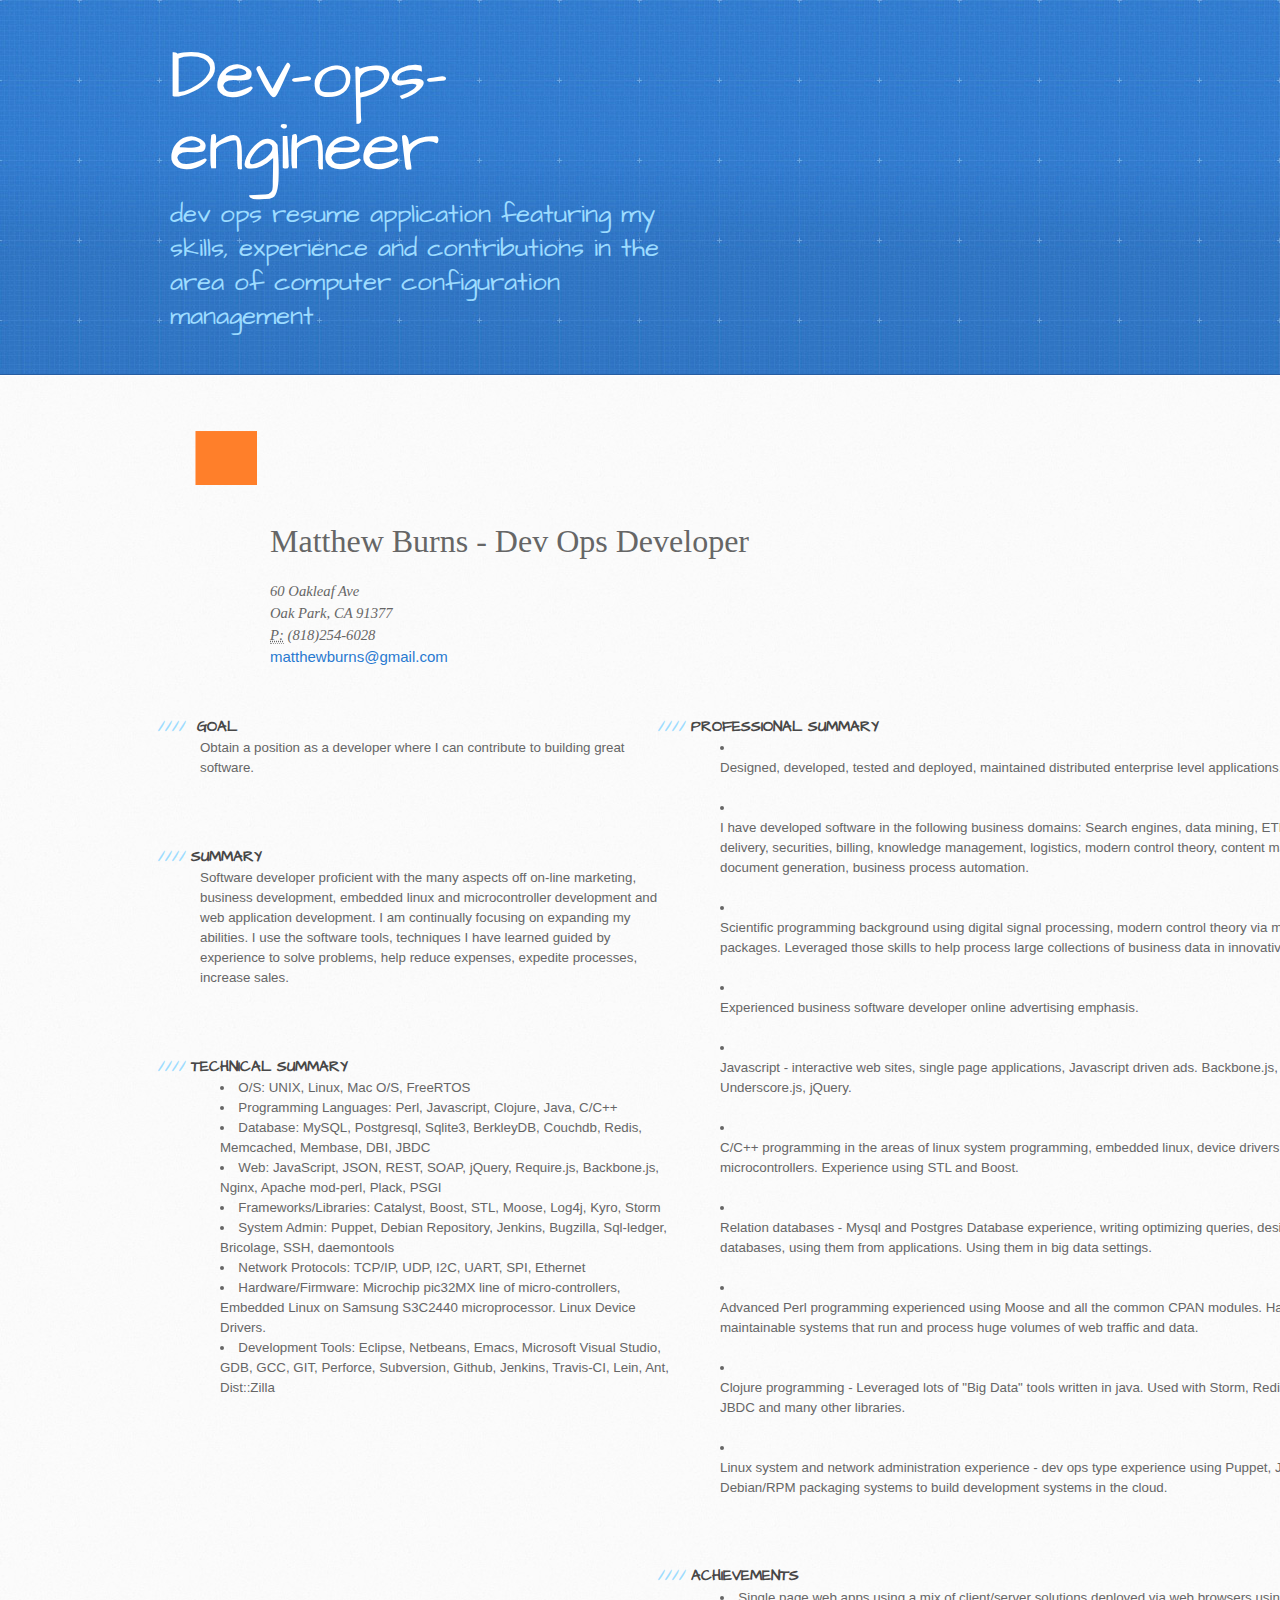
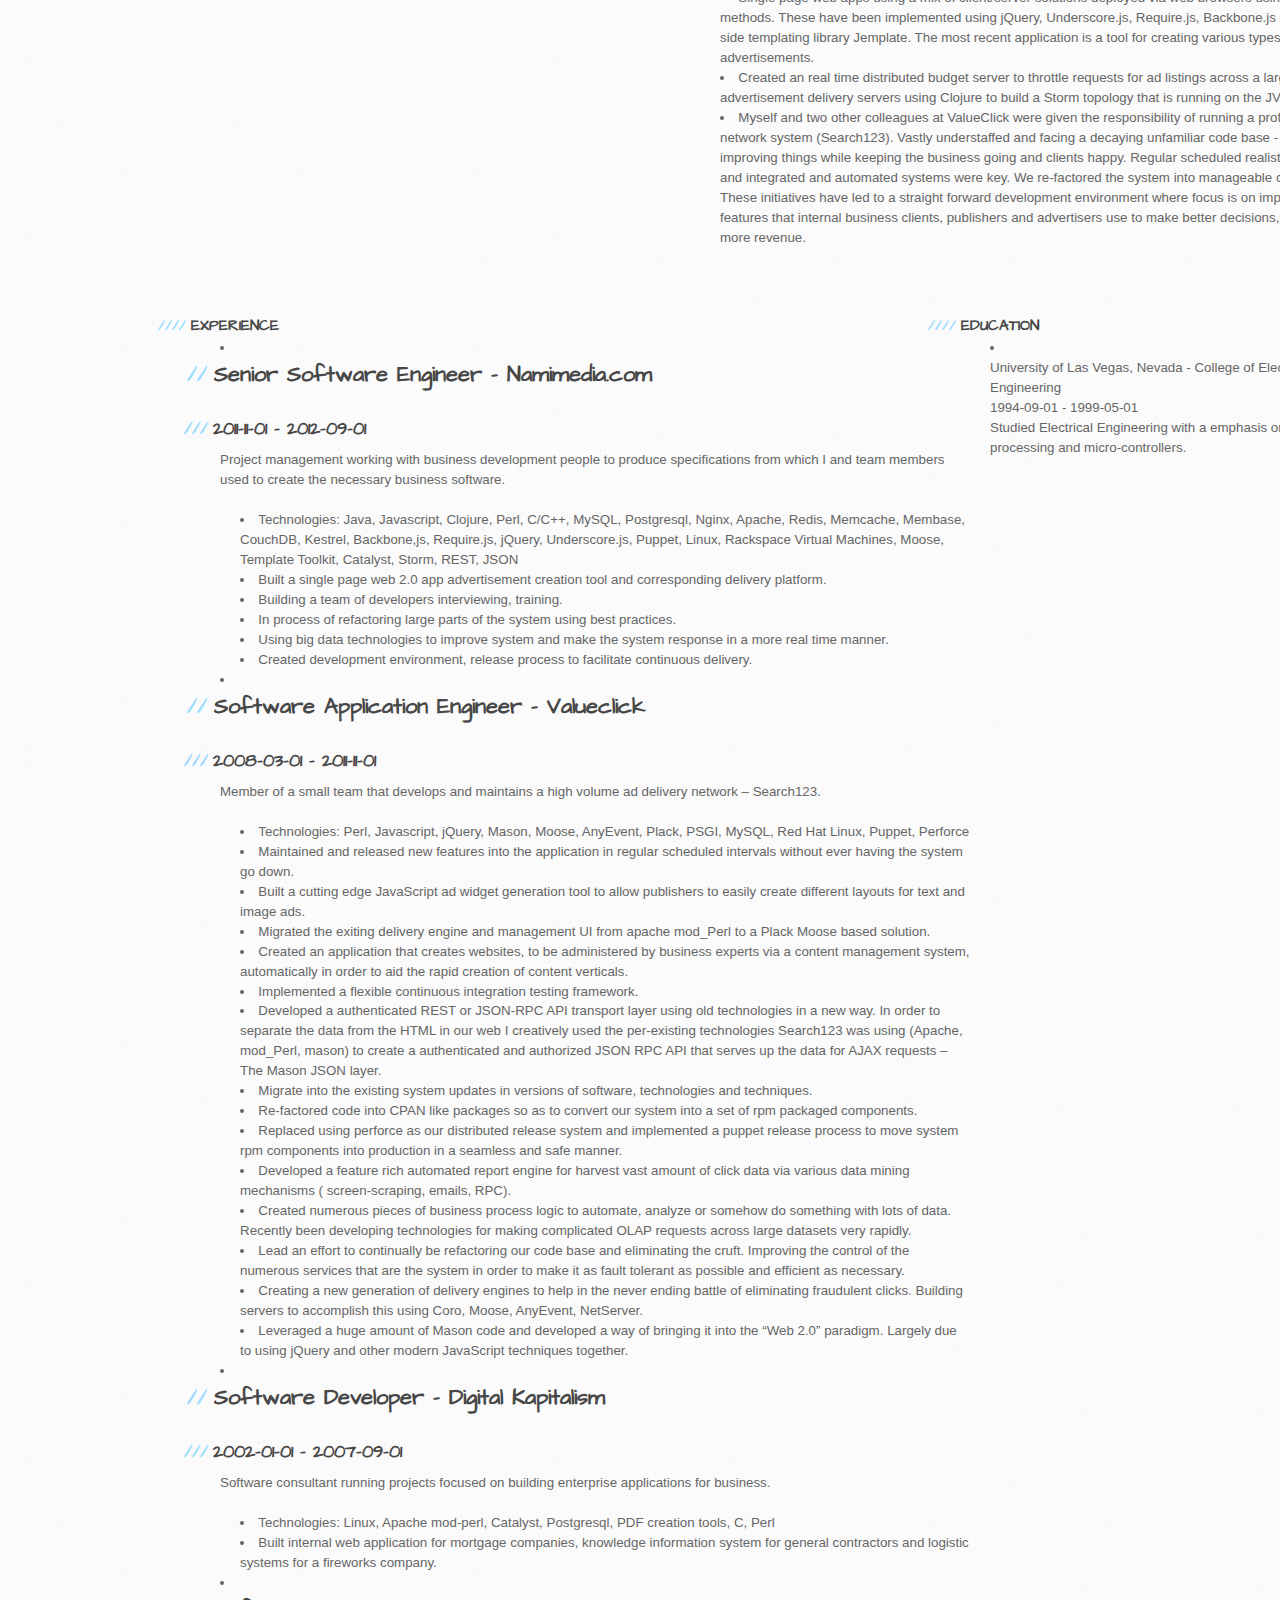
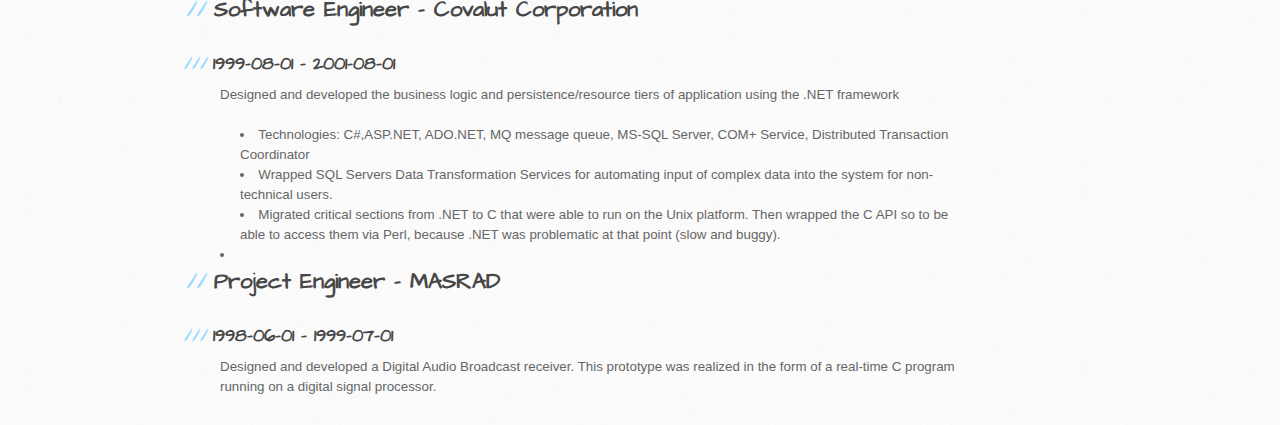
==== index.html @ 17bfd6f9 "added the resume with content html" ====
<!DOCTYPE html>
<html>
  <head>
    <meta charset='utf-8'>
    <meta http-equiv="X-UA-Compatible" content="chrome=1">
    <meta name="viewport" content="width=device-width, initial-scale=1, maximum-scale=1">
    <link href='https://fonts.googleapis.com/css?family=Architects+Daughter' rel='stylesheet' type='text/css'>
    <title>Resume - Dev Ops Developer</title>
    <link href="media/css/bootstrap.css" rel="stylesheet">
    <link href="media/css/bootstrap-responsive.css" rel="stylesheet">
    <link href="media/css/creative_resume.css" rel="stylesheet">
    <link rel="stylesheet" type="text/css" href="stylesheets/stylesheet.css" media="screen" />
    <link rel="stylesheet" type="text/css" href="stylesheets/pygment_trac.css" media="screen" />
    <link rel="stylesheet" type="text/css" href="stylesheets/print.css" media="print" />
    <!--[if lt IE 9]>
        <script src="//html5shiv.googlecode.com/svn/trunk/html5.js"></script>
        <![endif]-->

    <title>Dev-ops-engineer by mateoconfeugo</title>
  </head>

  <body>
    <header>
      <div class="inner">
        <h1>Dev-ops-engineer</h1>
        <h2>dev ops resume application featuring my skills, experience and contributions in the area of computer configuration management</h2>
      </div>
    </header>

    <div id="content-wrapper">
      <div class="inner clearfix">
        <section id="main-content">
          <div class="resume_header">
            <div class="row">
	      <div class="span12" id="header">
	        <div class="row">
	          <div class="span1">
                    <img id="header_logo" height="67" src="media/images/orange.png" width= "62" />
	          </div>
	          <div class="span11">
	          </div>
	        </div>
	        <div class="row">
	          <div class="span1">
	          </div>
	          <div class="span11" id="header_name">
                    Matthew Burns - Dev Ops Developer<br>
	          </div>
	        </div>
	        <div class="row">
	          <div class="span1">
	          </div>
	          <div class="span2" id="header_addresses">
	            <div id="header_street_address">
		      <address>
		        <em> 60 Oakleaf Ave</em><br>
		        <em>Oak Park, CA 91377</em><br>
		        <em><abbr title="Phone">P:</abbr> (818)254-6028</em>
		      </address>
	            </div>
	            <div id="header_it_addresses">
		      <address>
		        <a href="mailto:#">matthewburns@gmail.com</a><br>
		        <!--  <a href="http://www.interestingsoftwarestuff.com">www.interestingsoftwarestuff.com</a> -->
		      </address>
	            </div>
	          </div>
	          <div class="span9">
	          </div>
	        </div>
	      </div>
            </div>
          </div>


          <div class="resume_content">
            <div class="span12">
	      <div class="row">
	        <div class="span5">
	          <div class="row">
	            <div class="span5" id="goal">

                      <hr/>
                      <h4> GOAL</h4>
                      <p>Obtain a position as a  developer where I can contribute to building great software.</p>

	            </div>
	          </div>
	          <div class="row">
	            <div class="span5" id="about_me">

                      <hr/>
                      <h4>SUMMARY</h4>
                      <p>Software developer proficient with the many aspects off on-line marketing, business development, embedded linux and microcontroller development and web application development.  I am continually focusing on expanding my abilities.  I use the software tools, techniques I have learned guided by experience to solve problems, help reduce expenses, expedite processes, increase sales.</p>

	            </div>
                  </div>
	          <div class="row">
	            <div class="span5" id="highlights">

                      <hr />
                      <h4>TECHNICAL SUMMARY</h4>
                      <ul>
                        <li>O/S: UNIX, Linux, Mac O/S, FreeRTOS
                        </li>
                        <li>Programming Languages:  Perl, Javascript, Clojure, Java,  C/C++</li>
                        <li>Database: MySQL, Postgresql, Sqlite3, BerkleyDB, Couchdb, Redis, Memcached, Membase, DBI, JBDC</li>
                        <li>Web: JavaScript, JSON, REST, SOAP, jQuery, Require.js, Backbone.js, Nginx, Apache mod-perl, Plack, PSGI
                        </li>
                        <li>Frameworks/Libraries: Catalyst, Boost, STL, Moose, Log4j, Kyro, Storm</li>
                        <li>System Admin:  Puppet, Debian Repository,  Jenkins, Bugzilla, Sql-ledger, Bricolage, SSH, daemontools</li>
                        <li>Network Protocols: TCP/IP, UDP, I2C, UART, SPI, Ethernet</li>
                        <li>Hardware/Firmware: Microchip pic32MX line of micro-controllers,  Embedded Linux on Samsung S3C2440 microprocessor.  Linux Device Drivers.  </li>
                        <li>Development Tools: Eclipse, Netbeans, Emacs, Microsoft Visual Studio, GDB, GCC, GIT, Perforce, Subversion, Github, Jenkins, Travis-CI, Lein, Ant, Dist::Zilla</li>
                      </ul>

	            </div>
	          </div>
	        </div>
	        <div class="span7">
	          <div class="row">
	            <div class="span7" id="skills">

                      <hr />
                      <h4>PROFESSIONAL SUMMARY</h4>
                      <ul>
                        <li> <div class="job_skill">
                            <p>Designed, developed, tested and deployed, maintained distributed enterprise level applications.</p>
                        </div> </li>
                        <li> <div class="job_skill">
                            <p>I have developed software in the following business domains:  Search engines, data mining, ETL, online ad delivery,  securities, billing, knowledge management, logistics, modern control theory, content management, document generation, business process automation.</p>
                        </div> </li>
                        <li> <div class="job_skill">
                            <p>Scientific programming background using digital signal processing, modern control theory via mathematical packages.  Leveraged those skills to help process large collections of business data in innovative new ways.</p>
                        </div> </li>
                        <li> <div class="job_skill">
                            <p> Experienced business software developer online advertising emphasis.</p>
                        </div> </li>
                        <li> <div class="job_skill">
                            <p>Javascript - interactive web sites, single page applications, Javascript driven ads.  Backbone.js, Require.js,  Underscore.js, jQuery.</p>
                        </div> </li>
                        <li> <div class="job_skill">
                            <p>C/C++ programming in the areas of linux system programming, embedded linux, device drivers, microcontrollers.  Experience using STL and Boost.</p>
                        </div> </li>
                        <li> <div class="job_skill">
                            <p>Relation databases - Mysql and Postgres Database  experience, writing optimizing queries, designing databases, using them from applications.  Using them in big data settings.</p>
                        </div> </li>
                        <li> <div class="job_skill">
                            <p>Advanced Perl programming experienced using Moose and all the common CPAN modules.  Have built large maintainable systems that run and process huge volumes of web traffic and data.  </p>
                        </div> </li>
                        <li> <div class="job_skill">
                            <p>Clojure programming - Leveraged lots of "Big Data" tools written in java.  Used with Storm, Redis, Kestrel, JBDC and many other libraries.</p>
                        </div> </li>
                        <li> <div class="job_skill">
                            <p>Linux system and network administration experience - dev ops type experience using Puppet, Jenkins and the Debian/RPM packaging systems to build development systems in the cloud.</p>
                        </div> </li>
                      </ul>

	            </div>
	          </div>
	          <div class="row">
	            <div class="span7" id="achievements">

                      <hr />
                      <h4>ACHIEVEMENTS</h4>
                      <ul>
                        <li>Single page web apps using a mix of client/server solutions deployed via web browsers using web 2.0 methods. These have been implemented using jQuery, Underscore.js, Require.js, Backbone.js and a client side templating library Jemplate.  The most recent application is a tool for creating various types of online advertisements.</li>
                        <li>Created an real time distributed budget server to throttle requests for ad listings  across a large number of advertisement delivery servers using Clojure to build a Storm topology that is running on the JVM.</li>
                        <li>Myself and two other colleagues at ValueClick were given the responsibility of running a profitable ad network system (Search123).  Vastly understaffed and facing a decaying unfamiliar code base - we set about improving things while keeping the business going and clients happy.  Regular scheduled realistic releases and integrated and automated systems were key.  We re-factored the system into manageable components.  These initiatives have led to a  straight forward development environment where focus is on  implementing new features that internal business clients, publishers and advertisers use to make better decisions,resulting in more revenue. </li>
                      </ul>

	            </div>
	          </div>
	        </div>
	      </div>
              <div class="row job_history">
	        <div class="span8" id="experience" >

                  <hr />
                  <h4>EXPERIENCE</h4>
                  <ul>
                    <li> <div class="job_history">
                        <h2>Senior Software Engineer -  Namimedia.com</h2><h3>2011-11-01 - 2012-09-01</h3>
                        <div class="work_experience">
                          <p>Project management working with business development people to produce specifications from which I and team members used to create the necessary business software.</p>
                          <div>
                            <div class="par_story">
                              <ul>
                                <li>Technologies: Java, Javascript, Clojure, Perl, C/C++, MySQL, Postgresql, Nginx, Apache,  Redis, Memcache, Membase, CouchDB, Kestrel, Backbone,js, Require.js, jQuery, Underscore.js, Puppet, Linux, Rackspace Virtual Machines, Moose, Template Toolkit, Catalyst, Storm, REST, JSON</li>
                                <li>Built a single page web 2.0 app advertisement creation tool and corresponding delivery platform. </li>
                                <li>Building a team of developers interviewing, training. </li>
                                <li> In process of refactoring large parts of the system using best practices. </li>
                                <li> Using big data technologies to improve system and make the system response in a more real time manner. </li>
                                <li>Created development environment, release process to facilitate continuous delivery.</li>
                              </ul>
                          </div></div>
                    </li>
                    <li> <div class="job_history">
                        <h2>Software Application Engineer -  Valueclick </h2><h3>2008-03-01 - 2011-11-01</h3>
                        <div class="work_experience">
                          <p>Member of a small team that develops and maintains a high volume ad delivery network – Search123.











                          </p>
                          <div>
                            <div class="par_story">
                              <ul>
                                <li>Technologies: Perl, Javascript, jQuery, Mason, Moose, AnyEvent, Plack, PSGI, MySQL, Red Hat Linux, Puppet, Perforce</li>
                                <li>Maintained and released new features into the application in regular scheduled intervals without ever having the system go down.</li>
                                <li>Built a cutting edge JavaScript ad widget generation tool to allow publishers to easily create different layouts for text and image ads.</li>
                                <li>Migrated the exiting delivery engine and management UI from apache mod_Perl to a Plack Moose based solution.</li>
                                <li>Created an application that creates websites, to be administered by business experts via a content management system, automatically in order to aid the rapid creation of content verticals. </li>
                                <li>Implemented a flexible continuous integration testing framework.</li>
                                <li>Developed a authenticated REST or JSON-RPC API  transport layer using old technologies in a new way.  In order to separate the data from the HTML in our web I creatively used the per-existing technologies Search123 was using  (Apache,  mod_Perl, mason) to create a authenticated and authorized  JSON RPC API that serves up the data for AJAX requests – The Mason JSON layer.</li>
                                <li>Migrate into the existing system updates in versions of software, technologies and techniques.</li>
                                <li>Re-factored code into CPAN like packages so as to convert our system into a set of rpm packaged components.</li>
                                <li>Replaced using perforce as our distributed release system and implemented a puppet release process to move system rpm  components into production in a seamless and safe manner.</li>
                                <li>Developed a feature rich automated report engine for harvest vast amount of click data via various data mining mechanisms ( screen-scraping, emails, RPC).</li>
                                <li>Created numerous pieces of business process logic to automate, analyze or somehow do something with lots of data.  Recently been developing technologies for making complicated OLAP requests across large datasets very rapidly.   </li>
                                <li>Lead an effort to continually be refactoring our code base and eliminating the cruft.
                                  Improving the control of the numerous services that are the system in order to make it as fault tolerant as possible and efficient as necessary.</li>
                                <li>Creating a new generation of delivery engines to help in the never ending battle of eliminating fraudulent clicks. Building servers to accomplish this using Coro, Moose,  AnyEvent, NetServer.</li>
                                <li>Leveraged a huge amount of  Mason code and developed a way of bringing it into the “Web 2.0” paradigm.  Largely due to using  jQuery and other modern JavaScript techniques together.</li>
                              </ul>
                          </div></div>
                    </li>
                    <li> <div class="job_history">
                        <h2>Software Developer -  Digital Kapitalism</h2><h3>2002-01-01 - 2007-09-01</h3>
                        <div class="work_experience">
                          <p>Software consultant running projects focused on building enterprise applications for business.</p>
                          <div>
                            <div class="par_story">
                              <ul>
                                <li>Technologies: Linux, Apache mod-perl, Catalyst, Postgresql, PDF creation tools, C, Perl</li>
                                <li>Built internal web application for mortgage companies, knowledge information system for general contractors and logistic systems for a fireworks company.</li>
                              </ul>
                          </div></div>
                    </li>
                    <li> <div class="job_history">
                        <h2>Software Engineer -  Covalut Corporation</h2><h3>1999-08-01 - 2001-08-01</h3>
                        <div class="work_experience">
                          <p>Designed and developed the business logic and persistence/resource tiers of application using the .NET framework
                          </p>
                          <div>
                            <div class="par_story">
                              <ul>
                                <li>Technologies: C#,ASP.NET, ADO.NET, MQ message queue, MS-SQL Server, COM+ Service, Distributed Transaction Coordinator</li>
                                <li>Wrapped SQL Servers Data Transformation Services for automating input of complex data into the system for non-technical users.</li>
                                <li>Migrated critical sections from .NET to C that were able to run on the Unix platform.  Then wrapped the  C API  so to be able to access them via Perl, because .NET was problematic at that point (slow and buggy).</li>
                              </ul>
                          </div></div>
                    </li>
                    <li> <div class="job_history">
                        <h2>Project Engineer -  MASRAD</h2><h3>1998-06-01 - 1999-07-01</h3>
                        <div class="work_experience">
                          <p>Designed and developed a Digital Audio Broadcast receiver.  This prototype was realized in the form of a real-time C program running on a digital signal processor.</p>
                          <div>
                          </div>
                    </li>
                  </ul>

	          </div>
	          <div class="span4" id="education">
	            <div class="row">

                      <hr />
                      <h4>EDUCATION</h4>
                      <ul>
                        <li> <div class="education_experience">
                            University of Las Vegas, Nevada - College of Electrical Engineering <br/>
                            1994-09-01 - 1999-05-01 <br/>
                            Studied Electrical Engineering with a emphasis on digital signal processing and micro-controllers.
                          </div>
                        </li>
                      </ul>

	            </div>
	          </div>
	          </div>
                  </div>
                  </div>
        </section>
        </div>
        </div>
  </body>
</html>
---- media/css/creative_resume.css ----
#header_name  { font-size:24pt;font-family:"Arial Narrow";padding-bottom:15px; }
#header_logo  { margin:25px;}
#header_street_address { font-size:11pt; font-family:"Georgia";font-style:italic;}
#header_it_address { font-size:10pt; font-family:"Georgia";}
.resume_content {  font-size:10pt;font-family:"Arial";color:rgb(102,102,102) }
.resume_content h4  { font-size:16pt;font-family:"Arial Narrow";color:rgb(35,31,32); }
.resume_content h2 { font-size:12pt; font-family:"Georgia";font-stlye:italic;color:rgb(35,31,32);}
.resume_content h3 { font-size:10pt; font-family:"Georgia";color:rgb(102,102,102);}
/* .job_history  {margin:25px;} */
.job_history h4 { font-size:16pt;font-family:"Arial Narrow";color:rgb(35,31,32);}
---- stylesheets/stylesheet.css ----
/* http://meyerweb.com/eric/tools/css/reset/ 
   v2.0 | 20110126
   License: none (public domain)
*/
html, body, div, span, applet, object, iframe,
h1, h2, h3, h4, h5, h6, p, blockquote, pre,
a, abbr, acronym, address, big, cite, code,
del, dfn, em, img, ins, kbd, q, s, samp,
small, strike, strong, sub, sup, tt, var,
b, u, i, center,
dl, dt, dd, ol, ul, li,
fieldset, form, label, legend,
table, caption, tbody, tfoot, thead, tr, th, td,
article, aside, canvas, details, embed, 
figure, figcaption, footer, header, hgroup, 
menu, nav, output, ruby, section, summary,
time, mark, audio, video {
	margin: 0;
	padding: 0;
	border: 0;
	font-size: 100%;
	font: inherit;
	vertical-align: baseline;
}
/* HTML5 display-role reset for older browsers */
article, aside, details, figcaption, figure, 
footer, header, hgroup, menu, nav, section {
	display: block;
}
body {
	line-height: 1;
}
ol, ul {
	list-style: none;
}
blockquote, q {
	quotes: none;
}
blockquote:before, blockquote:after,
q:before, q:after {
	content: '';
	content: none;
}
table {
	border-collapse: collapse;
	border-spacing: 0;
}

/* LAYOUT STYLES */
body {
  font-size: 15px;
  line-height: 1.5; 
  background: #fafafa url(../images/body-bg.jpg) 0 0 repeat;
  font-family: 'Helvetica Neue', Helvetica, Arial, serif;
  font-weight: 400;
  color: #666;
}

a {
  color: #2879d0;
}
a:hover {
  color: #2268b2;
}

header {
  padding-top: 40px;
  padding-bottom: 40px;
  font-family: 'Architects Daughter', 'Helvetica Neue', Helvetica, Arial, serif; 
  background: #2e7bcf url(../images/header-bg.jpg) 0 0 repeat-x;
  border-bottom: solid 1px #275da1;
}

header h1 {
  letter-spacing: -1px;
  font-size: 72px;
  color: #fff;
  line-height: 1;
  margin-bottom: 0.2em;
  width: 540px;
}

header h2 {
  font-size: 26px;
  color: #9ddcff;
  font-weight: normal;
  line-height: 1.3;
  width: 540px;
  letter-spacing: 0;
}

.inner {
  position: relative;
  width: 940px;
  margin: 0 auto;
}

#content-wrapper {
  border-top: solid 1px #fff;
  padding-top: 30px;
}

#main-content {
  width: 690px;
  float: left;
}

#main-content img {
  max-width: 100%;
}

aside#sidebar {
  width: 200px;
  padding-left: 20px;
  min-height: 504px;
  float: right;
  background: transparent url(../images/sidebar-bg.jpg) 0 0 no-repeat;
  font-size: 12px;
  line-height: 1.3;
}

aside#sidebar p.repo-owner,
aside#sidebar p.repo-owner a {
  font-weight: bold;
}

#downloads {
  margin-bottom: 40px;
}

a.button {
  width: 134px;
  height: 58px;
  line-height: 1.2;
  font-size: 23px;
  color: #fff;
  padding-left: 68px;
  padding-top: 22px;
  font-family: 'Architects Daughter', 'Helvetica Neue', Helvetica, Arial, serif; 
}
a.button small {
  display: block;
  font-size: 11px;
}
header a.button {
  position: absolute;
  right: 0;
  top: 0;
  background: transparent url(../images/github-button.png) 0 0 no-repeat;
}
aside a.button {
  width: 138px;
  padding-left: 64px;
  display: block;
  background: transparent url(../images/download-button.png) 0 0 no-repeat;
  margin-bottom: 20px;
  font-size: 21px;
}

code, pre {
  font-family: Monaco, "Bitstream Vera Sans Mono", "Lucida Console", Terminal, monospace;
  color: #222;
  margin-bottom: 30px;
  font-size: 13px;
}

code {
  background-color: #f2f8fc;
  border: solid 1px #dbe7f3;
  padding: 0 3px;
}

pre {
  padding: 20px;
  background: #fff;
  text-shadow: none;
  overflow: auto;
  border: solid 1px #f2f2f2;
}
pre code {
  color: #2879d0;
  background-color: #fff;
  border: none;
  padding: 0;
}

ul, ol, dl {
  margin-bottom: 20px;
}


/* COMMON STYLES */

hr {
  height: 1px;
  line-height: 1px;
  margin-top: 1em;
  padding-bottom: 1em;
  border: none;
  background: transparent url('../images/hr.png') 0 0 no-repeat;
}

table {
  width: 100%;
  border: 1px solid #ebebeb;
}

th {
  font-weight: 500;
}

td {
  border: 1px solid #ebebeb;
  text-align: center; 
  font-weight: 300;
}

form {
  background: #f2f2f2;
  padding: 20px;
  
}


/* GENERAL ELEMENT TYPE STYLES */

#main-content h1 {
  font-family: 'Architects Daughter', 'Helvetica Neue', Helvetica, Arial, serif; 
  font-size: 2.8em;
  letter-spacing: -1px;
  color: #474747;
} 

#main-content h1:before {
  content: "/";
  color: #9ddcff;
  padding-right: 0.3em;
  margin-left: -0.9em;
}

#main-content h2 {
  font-family: 'Architects Daughter', 'Helvetica Neue', Helvetica, Arial, serif; 
  font-size: 22px;
  font-weight: bold;
  margin-bottom: 8px;
  color: #474747;
} 
#main-content h2:before {
  content: "//";
  color: #9ddcff;
  padding-right: 0.3em;
  margin-left: -1.5em;
}

#main-content h3 {
  font-family: 'Architects Daughter', 'Helvetica Neue', Helvetica, Arial, serif; 
  font-size: 18px;
  font-weight: bold;
  margin-top: 24px;
  margin-bottom: 8px;
  color: #474747;
} 
 
#main-content h3:before {
  content: "///";
  color: #9ddcff;
  padding-right: 0.3em;
  margin-left: -2em;
}

#main-content h4 {
  font-family: 'Architects Daughter', 'Helvetica Neue', Helvetica, Arial, serif; 
  font-size: 15px;
  font-weight: bold;
  color: #474747;
} 

h4:before {
  content: "////";
  color: #9ddcff;
  padding-right: 0.3em;
  margin-left: -2.8em;
}

#main-content h5 {
  font-family: 'Architects Daughter', 'Helvetica Neue', Helvetica, Arial, serif; 
  font-size: 14px;
  color: #474747;
} 
h5:before {
  content: "/////";
  color: #9ddcff;
  padding-right: 0.3em;
  margin-left: -3.2em;
}

#main-content h6 {
  font-family: 'Architects Daughter', 'Helvetica Neue', Helvetica, Arial, serif; 
  font-size: .8em;
  color: #474747;
} 
h6:before {
  content: "//////";
  color: #9ddcff;
  padding-right: 0.3em;
  margin-left: -3.7em;
}

p {
  margin-bottom: 20px;
}
 
a {
  text-decoration: none;
}

p a {
  font-weight: 400;
}

blockquote {
  font-size: 1.6em;
  border-left: 10px solid #e9e9e9;
  margin-bottom: 20px;
  padding: 0 0 0 30px;
}

ul li {
  list-style: disc inside;
  padding-left: 20px;
}

ol li {
  list-style: decimal inside;
  padding-left: 3px;
}

dl dd {
  font-style: italic;
  font-weight: 100;
}

footer {
  background: transparent url('../images/hr.png') 0 0 no-repeat;
  margin-top: 40px;
  padding-top: 20px;
  padding-bottom: 30px;
  font-size: 13px;
  color: #aaa;
}

footer a {
  color: #666;
}
footer a:hover {
  color: #444;
}

/* MISC */
.clearfix:after {
  clear: both;
  content: '.';
  display: block;
  visibility: hidden;
  height: 0;
}

.clearfix {display: inline-block;}
* html .clearfix {height: 1%;}
.clearfix {display: block;}

/* #Media Queries
================================================== */

/* Smaller than standard 960 (devices and browsers) */
@media only screen and (max-width: 959px) {}

/* Tablet Portrait size to standard 960 (devices and browsers) */
@media only screen and (min-width: 768px) and (max-width: 959px) {
  .inner {
    width: 740px;
  }
  header h1, header h2 {
    width: 340px;
  }
  header h1 {
    font-size: 60px;
  }
  header h2 {
    font-size: 30px;
  }
  #main-content {
    width: 490px;
  }
  #main-content h1:before,
  #main-content h2:before,
  #main-content h3:before,
  #main-content h4:before,
  #main-content h5:before,
  #main-content h6:before {
    content: none;
    padding-right: 0;
    margin-left: 0;
  }
}

/* All Mobile Sizes (devices and browser) */
@media only screen and (max-width: 767px) {
  .inner {
    width: 93%;
  }
  header {
    padding: 20px 0;
  }
  header .inner {
    position: relative;
  }
  header h1, header h2 {
    width: 100%;
  }
  header h1 {
    font-size: 48px;
  }
  header h2 {
    font-size: 24px;
  }
  header a.button {
    background-image: none;
    width: auto;
    height: auto;
    display: inline-block;
    margin-top: 15px;
    padding: 5px 10px;
    position: relative;
    text-align: center;
    font-size: 13px;
    line-height: 1;
    background-color: #9ddcff;
    color: #2879d0;
    -moz-border-radius: 5px;
    -webkit-border-radius: 5px;                     
    border-radius: 5px;    
  }
  header a.button small {
    font-size: 13px;
    display: inline;
  }
  #main-content,
  aside#sidebar {
    float: none;
    width: 100% ! important;
  }
  aside#sidebar {
    background-image: none;
    margin-top: 20px;
    border-top: solid 1px #ddd;
    padding: 20px 0;
    min-height: 0;
  }
  aside#sidebar a.button {
    display: none;
  }
  #main-content h1:before,
  #main-content h2:before,
  #main-content h3:before,
  #main-content h4:before,
  #main-content h5:before,
  #main-content h6:before {
    content: none;
    padding-right: 0;
    margin-left: 0;
  }
}

/* Mobile Landscape Size to Tablet Portrait (devices and browsers) */
@media only screen and (min-width: 480px) and (max-width: 767px) {}

/* Mobile Portrait Size to Mobile Landscape Size (devices and browsers) */
@media only screen and (max-width: 479px) {}
---- stylesheets/pygment_trac.css ----
.highlight  { background: #ffffff; }
.highlight .c { color: #999988; font-style: italic } /* Comment */
.highlight .err { color: #a61717; background-color: #e3d2d2 } /* Error */
.highlight .k { font-weight: bold } /* Keyword */
.highlight .o { font-weight: bold } /* Operator */
.highlight .cm { color: #999988; font-style: italic } /* Comment.Multiline */
.highlight .cp { color: #999999; font-weight: bold } /* Comment.Preproc */
.highlight .c1 { color: #999988; font-style: italic } /* Comment.Single */
.highlight .cs { color: #999999; font-weight: bold; font-style: italic } /* Comment.Special */
.highlight .gd { color: #000000; background-color: #ffdddd } /* Generic.Deleted */
.highlight .gd .x { color: #000000; background-color: #ffaaaa } /* Generic.Deleted.Specific */
.highlight .ge { font-style: italic } /* Generic.Emph */
.highlight .gr { color: #aa0000 } /* Generic.Error */
.highlight .gh { color: #999999 } /* Generic.Heading */
.highlight .gi { color: #000000; background-color: #ddffdd } /* Generic.Inserted */
.highlight .gi .x { color: #000000; background-color: #aaffaa } /* Generic.Inserted.Specific */
.highlight .go { color: #888888 } /* Generic.Output */
.highlight .gp { color: #555555 } /* Generic.Prompt */
.highlight .gs { font-weight: bold } /* Generic.Strong */
.highlight .gu { color: #800080; font-weight: bold; } /* Generic.Subheading */
.highlight .gt { color: #aa0000 } /* Generic.Traceback */
.highlight .kc { font-weight: bold } /* Keyword.Constant */
.highlight .kd { font-weight: bold } /* Keyword.Declaration */
.highlight .kn { font-weight: bold } /* Keyword.Namespace */
.highlight .kp { font-weight: bold } /* Keyword.Pseudo */
.highlight .kr { font-weight: bold } /* Keyword.Reserved */
.highlight .kt { color: #445588; font-weight: bold } /* Keyword.Type */
.highlight .m { color: #009999 } /* Literal.Number */
.highlight .s { color: #d14 } /* Literal.String */
.highlight .na { color: #008080 } /* Name.Attribute */
.highlight .nb { color: #0086B3 } /* Name.Builtin */
.highlight .nc { color: #445588; font-weight: bold } /* Name.Class */
.highlight .no { color: #008080 } /* Name.Constant */
.highlight .ni { color: #800080 } /* Name.Entity */
.highlight .ne { color: #990000; font-weight: bold } /* Name.Exception */
.highlight .nf { color: #990000; font-weight: bold } /* Name.Function */
.highlight .nn { color: #555555 } /* Name.Namespace */
.highlight .nt { color: #000080 } /* Name.Tag */
.highlight .nv { color: #008080 } /* Name.Variable */
.highlight .ow { font-weight: bold } /* Operator.Word */
.highlight .w { color: #bbbbbb } /* Text.Whitespace */
.highlight .mf { color: #009999 } /* Literal.Number.Float */
.highlight .mh { color: #009999 } /* Literal.Number.Hex */
.highlight .mi { color: #009999 } /* Literal.Number.Integer */
.highlight .mo { color: #009999 } /* Literal.Number.Oct */
.highlight .sb { color: #d14 } /* Literal.String.Backtick */
.highlight .sc { color: #d14 } /* Literal.String.Char */
.highlight .sd { color: #d14 } /* Literal.String.Doc */
.highlight .s2 { color: #d14 } /* Literal.String.Double */
.highlight .se { color: #d14 } /* Literal.String.Escape */
.highlight .sh { color: #d14 } /* Literal.String.Heredoc */
.highlight .si { color: #d14 } /* Literal.String.Interpol */
.highlight .sx { color: #d14 } /* Literal.String.Other */
.highlight .sr { color: #009926 } /* Literal.String.Regex */
.highlight .s1 { color: #d14 } /* Literal.String.Single */
.highlight .ss { color: #990073 } /* Literal.String.Symbol */
.highlight .bp { color: #999999 } /* Name.Builtin.Pseudo */
.highlight .vc { color: #008080 } /* Name.Variable.Class */
.highlight .vg { color: #008080 } /* Name.Variable.Global */
.highlight .vi { color: #008080 } /* Name.Variable.Instance */
.highlight .il { color: #009999 } /* Literal.Number.Integer.Long */

.type-csharp .highlight .k { color: #0000FF }
.type-csharp .highlight .kt { color: #0000FF }
.type-csharp .highlight .nf { color: #000000; font-weight: normal }
.type-csharp .highlight .nc { color: #2B91AF }
.type-csharp .highlight .nn { color: #000000 }
.type-csharp .highlight .s { color: #A31515 }
.type-csharp .highlight .sc { color: #A31515 }
---- stylesheets/print.css ----
html, body, div, span, applet, object, iframe,
h1, h2, h3, h4, h5, h6, p, blockquote, pre,
a, abbr, acronym, address, big, cite, code,
del, dfn, em, img, ins, kbd, q, s, samp,
small, strike, strong, sub, sup, tt, var,
b, u, i, center,
dl, dt, dd, ol, ul, li,
fieldset, form, label, legend,
table, caption, tbody, tfoot, thead, tr, th, td,
article, aside, canvas, details, embed, 
figure, figcaption, footer, header, hgroup, 
menu, nav, output, ruby, section, summary,
time, mark, audio, video {
  margin: 0;
  padding: 0;
  border: 0;
  font-size: 100%;
  font: inherit;
  vertical-align: baseline;
}
/* HTML5 display-role reset for older browsers */
article, aside, details, figcaption, figure, 
footer, header, hgroup, menu, nav, section {
  display: block;
}
body {
  line-height: 1;
}
ol, ul {
  list-style: none;
}
blockquote, q {
  quotes: none;
}
blockquote:before, blockquote:after,
q:before, q:after {
  content: '';
  content: none;
}
table {
  border-collapse: collapse;
  border-spacing: 0;
}
body {
  font-size: 13px;
  line-height: 1.5; 
  font-family: 'Helvetica Neue', Helvetica, Arial, serif;
  color: #000;
}

a {
  color: #d5000d;
  font-weight: bold;
}

header {
  padding-top: 35px;
  padding-bottom: 10px;
}

header h1 {
  font-weight: bold;
  letter-spacing: -1px;
  font-size: 48px;
  color: #303030;
  line-height: 1.2;
}

header h2 {
  letter-spacing: -1px;
  font-size: 24px;
  color: #aaa;
  font-weight: normal;
  line-height: 1.3;
}
#downloads {
  display: none;
}
#main_content {
  padding-top: 20px;
}

code, pre {
  font-family: Monaco, "Bitstream Vera Sans Mono", "Lucida Console", Terminal;
  color: #222;
  margin-bottom: 30px;
  font-size: 12px;
}

code {
  padding: 0 3px;
}

pre {
  border: solid 1px #ddd;
  padding: 20px;
  overflow: auto;
}
pre code {
  padding: 0;
}

ul, ol, dl {
  margin-bottom: 20px;
}


/* COMMON STYLES */

table {
  width: 100%;
  border: 1px solid #ebebeb;
}

th {
  font-weight: 500;
}

td {
  border: 1px solid #ebebeb;
  text-align: center; 
  font-weight: 300;
}

form {
  background: #f2f2f2;
  padding: 20px;
  
}


/* GENERAL ELEMENT TYPE STYLES */

h1 {
  font-size: 2.8em;
} 

h2 {
  font-size: 22px;
  font-weight: bold;
  color: #303030;
  margin-bottom: 8px;
} 

h3 {
  color: #d5000d;
  font-size: 18px;
  font-weight: bold;
  margin-bottom: 8px;
} 
 
h4 {
  font-size: 16px;
  color: #303030;
  font-weight: bold;
} 

h5 {
  font-size: 1em;
  color: #303030;
} 

h6 {
  font-size: .8em;
  color: #303030;
} 

p {
  font-weight: 300;
  margin-bottom: 20px;
}
 
a {
  text-decoration: none;
}

p a {
  font-weight: 400;
}

blockquote {
  font-size: 1.6em;
  border-left: 10px solid #e9e9e9;
  margin-bottom: 20px;
  padding: 0 0 0 30px;
}

ul li {
  list-style: disc inside;
  padding-left: 20px;
}

ol li {
  list-style: decimal inside;
  padding-left: 3px;
}

dl dd {
  font-style: italic;
  font-weight: 100;
}

footer {
  margin-top: 40px;
  padding-top: 20px;
  padding-bottom: 30px;
  font-size: 13px;
  color: #aaa;
}

footer a {
  color: #666;
}

/* MISC */
.clearfix:after {
  clear: both;
  content: '.';
  display: block;
  visibility: hidden;
  height: 0;
}

.clearfix {display: inline-block;}
* html .clearfix {height: 1%;}
.clearfix {display: block;}
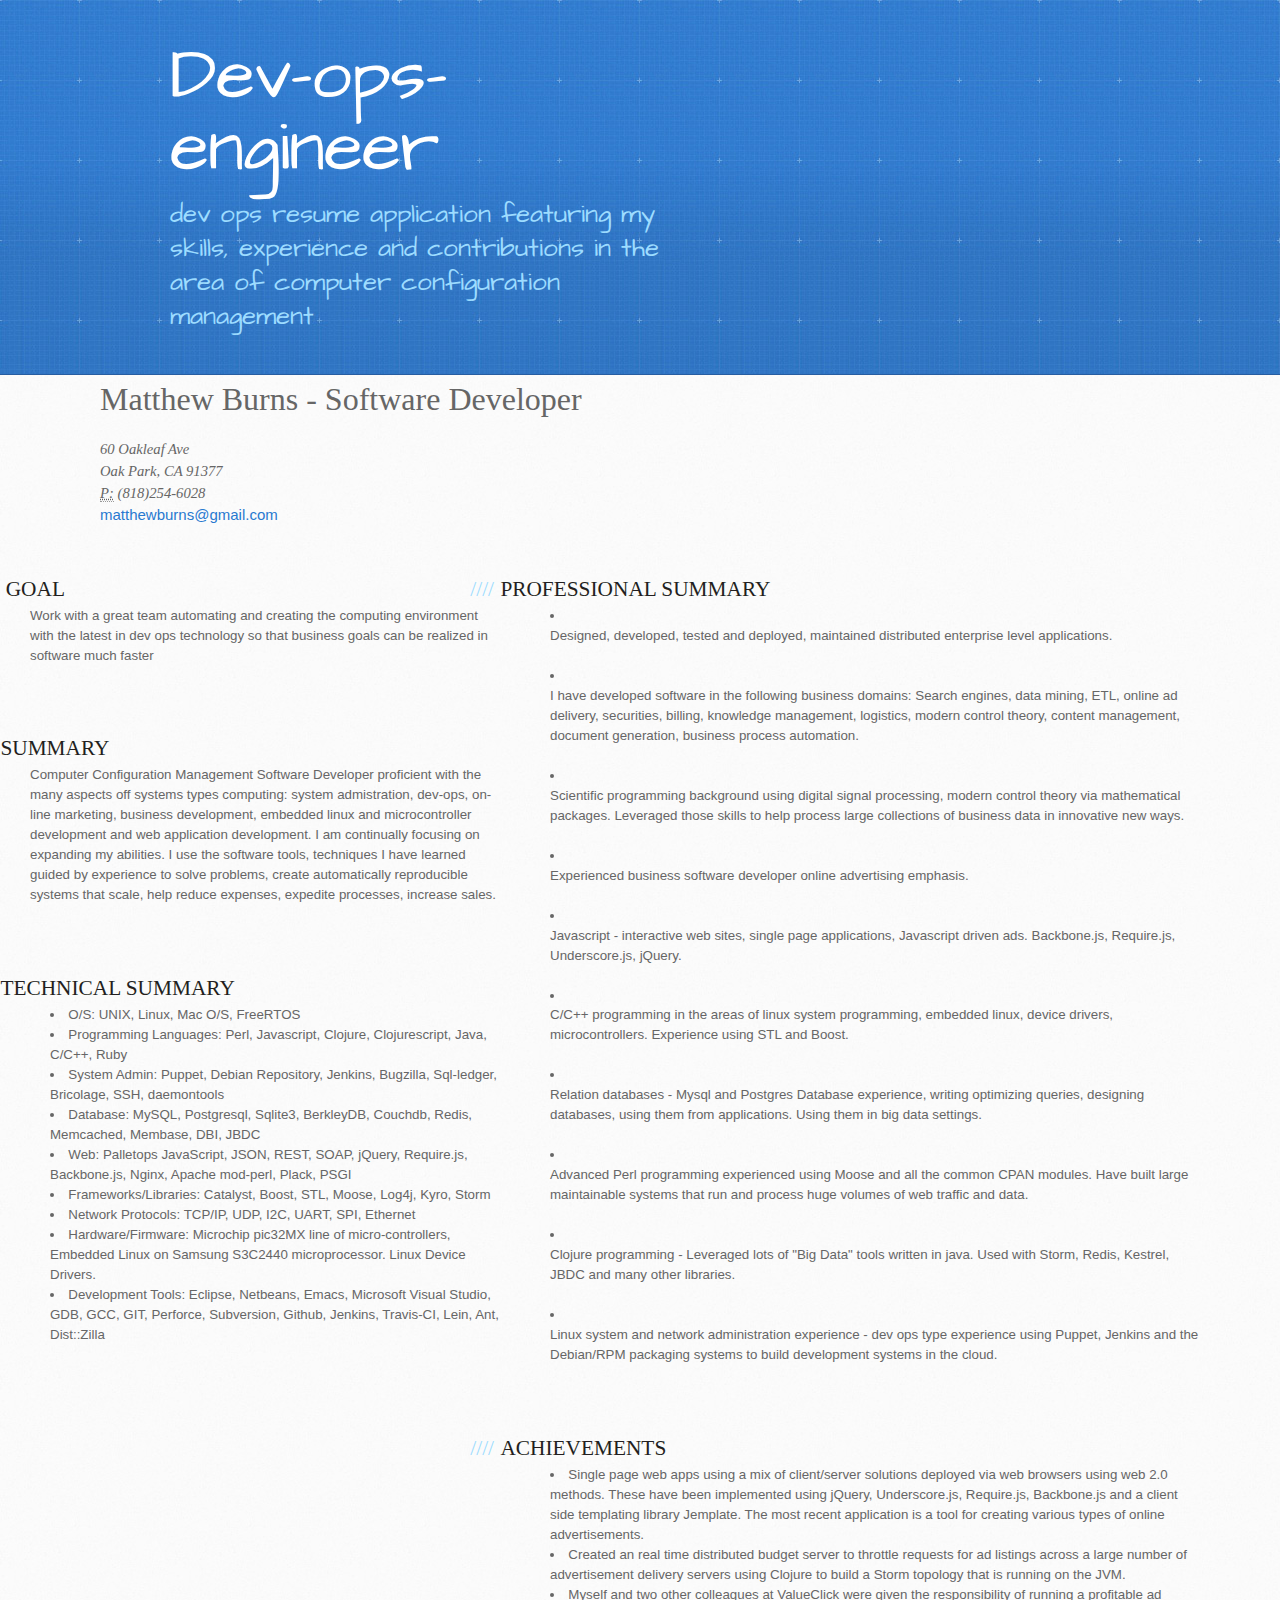
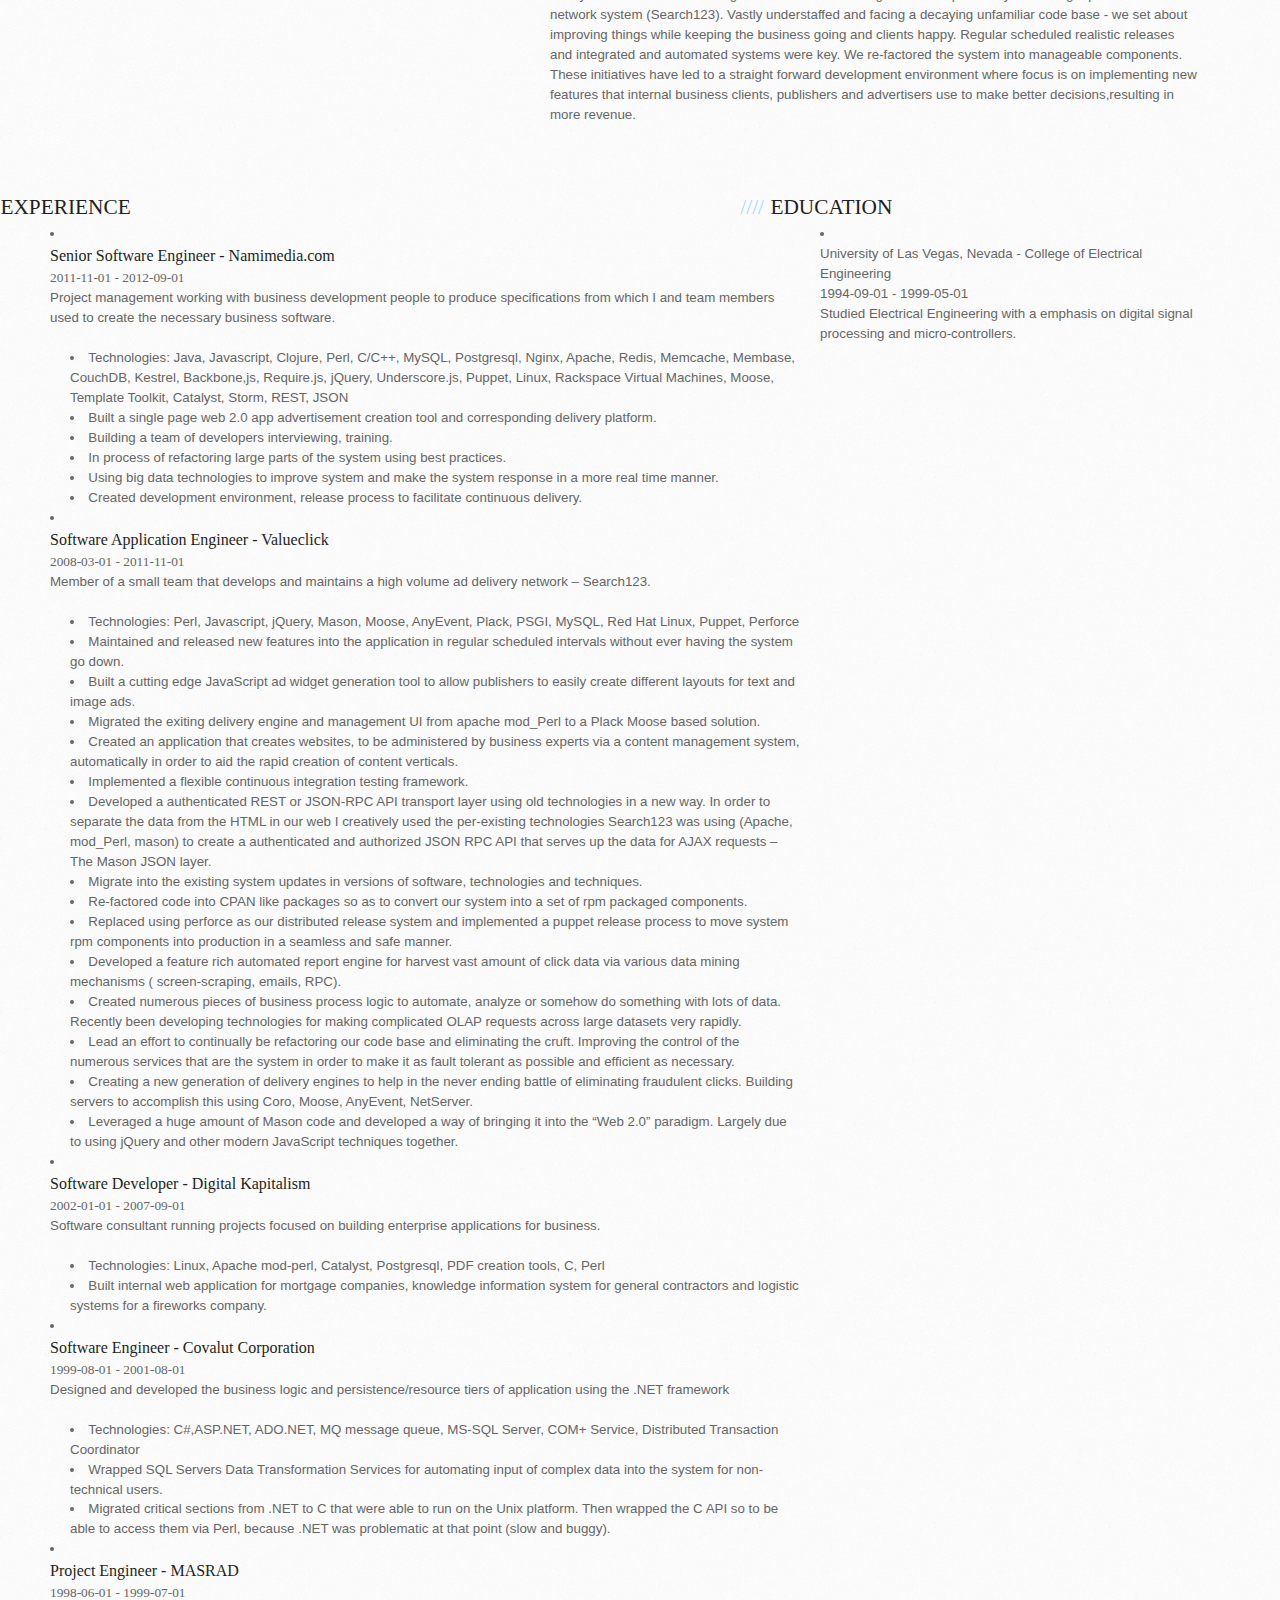
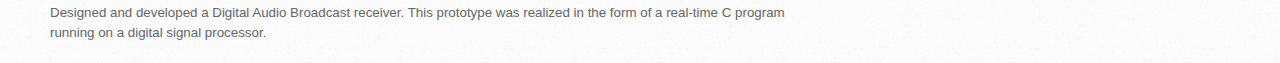
==== commit 8c43573c: "moving content around" ====
--- a/index.html
+++ b/index.html
@@ -27,269 +27,228 @@
       </div>
     </header>
 
-    <div id="content-wrapper">
-      <div class="inner clearfix">
-        <section id="main-content">
-          <div class="resume_header">
-            <div class="row">
-	      <div class="span12" id="header">
-	        <div class="row">
-	          <div class="span1">
-                    <img id="header_logo" height="67" src="media/images/orange.png" width= "62" />
-	          </div>
-	          <div class="span11">
-	          </div>
-	        </div>
-	        <div class="row">
-	          <div class="span1">
-	          </div>
-	          <div class="span11" id="header_name">
-                    Matthew Burns - Dev Ops Developer<br>
-	          </div>
-	        </div>
-	        <div class="row">
-	          <div class="span1">
-	          </div>
-	          <div class="span2" id="header_addresses">
-	            <div id="header_street_address">
-		      <address>
-		        <em> 60 Oakleaf Ave</em><br>
-		        <em>Oak Park, CA 91377</em><br>
-		        <em><abbr title="Phone">P:</abbr> (818)254-6028</em>
-		      </address>
-	            </div>
-	            <div id="header_it_addresses">
-		      <address>
-		        <a href="mailto:#">matthewburns@gmail.com</a><br>
-		        <!--  <a href="http://www.interestingsoftwarestuff.com">www.interestingsoftwarestuff.com</a> -->
-		      </address>
-	            </div>
-	          </div>
-	          <div class="span9">
-	          </div>
-	        </div>
-	      </div>
-            </div>
+    <div class="wrapper">
+        <div class="resume_header">
+          <div class="row">
+	    <div class="span12" id="header">
+	      <div class="row">
+	        <div class="span1">
+	        </div>
+	        <div class="span11" id="header_name">
+                  Matthew Burns - Software Developer<br>
+	        </div>
+	      </div>
+	      <div class="row">
+	        <div class="span1">
+	        </div>
+	        <div class="span2" id="header_addresses">
+	          <div id="header_street_address">
+		    <address>
+		      <em> 60 Oakleaf Ave</em><br>
+		      <em>Oak Park, CA 91377</em><br>
+		      <em><abbr title="Phone">P:</abbr> (818)254-6028</em>
+		    </address>
+	          </div>
+	          <div id="header_it_addresses">
+		    <address>
+		      <a href="mailto:#">matthewburns@gmail.com</a><br>
+		      <!--  <a href="http://www.interestingsoftwarestuff.com">www.interestingsoftwarestuff.com</a> -->
+		    </address>
+	          </div>
+	        </div>
+	        <div class="span9">
+	        </div>
+	      </div>
+	    </div>
           </div>
-
-
-          <div class="resume_content">
-            <div class="span12">
-	      <div class="row">
-	        <div class="span5">
+        </div>
+        <div class="resume_content">
+          <div class="span12">
+	    <div class="row">
+	      <div class="span5">
+	        <div class="row">
+	          <div class="span5" id="goal">
+                    <hr/>
+                    <h4> GOAL</h4>
+                    <p>Work with a great team automating and creating the computing environment with the latest in dev ops technology so that business goals can be realized in software much faster</p>
+	          </div>
+	        </div>
+	        <div class="row">
+	          <div class="span5" id="about_me">
+                    <hr/>
+                    <h4>SUMMARY</h4>
+                    <p>Computer Configuration Management Software Developer proficient with the many aspects off systems types computing: system admistration, dev-ops, on-line marketing, business development, embedded linux and microcontroller development and web application development.  I am continually focusing on expanding my abilities.  I use the software tools, techniques I have learned guided by experience to solve problems, create automatically reproducible systems that scale, help reduce expenses, expedite processes, increase sales.</p>
+	          </div>
+                </div>
+	        <div class="row">
+	          <div class="span5" id="highlights">
+                    <hr />
+                    <h4>TECHNICAL SUMMARY</h4>
+                    <ul>
+                      <li>O/S: UNIX, Linux, Mac O/S, FreeRTOS
+                      </li>
+                      <li>Programming Languages:  Perl, Javascript, Clojure, Clojurescript, Java,  C/C++, Ruby</li>
+                      <li>System Admin:  Puppet, Debian Repository,  Jenkins, Bugzilla, Sql-ledger, Bricolage, SSH, daemontools</li>
+                      <li>Database: MySQL, Postgresql, Sqlite3, BerkleyDB, Couchdb, Redis, Memcached, Membase, DBI, JBDC</li>
+                      <li>Web: Palletops JavaScript, JSON, REST, SOAP, jQuery, Require.js, Backbone.js, Nginx, Apache mod-perl, Plack, PSGI </li>
+                      <li>Frameworks/Libraries: Catalyst, Boost, STL, Moose, Log4j, Kyro, Storm</li>
+                      <li>Network Protocols: TCP/IP, UDP, I2C, UART, SPI, Ethernet</li>
+                      <li>Hardware/Firmware: Microchip pic32MX line of micro-controllers,  Embedded Linux on Samsung S3C2440 microprocessor.  Linux Device Drivers.  </li>
+                      <li>Development Tools: Eclipse, Netbeans, Emacs, Microsoft Visual Studio, GDB, GCC, GIT, Perforce, Subversion, Github, Jenkins, Travis-CI, Lein, Ant, Dist::Zilla</li>
+                    </ul>
+	          </div>
+	        </div>
+	      </div>
+	      <div class="span7">
+	        <div class="row">
+	          <div class="span7" id="skills">
+                    <hr />
+                    <h4>PROFESSIONAL SUMMARY</h4>
+                    <ul>
+                      <li> <div class="job_skill">
+                          <p>Designed, developed, tested and deployed, maintained distributed enterprise level applications.</p>
+                      </div> </li>
+                      <li> <div class="job_skill">
+                          <p>I have developed software in the following business domains:  Search engines, data mining, ETL, online ad delivery,  securities, billing, knowledge management, logistics, modern control theory, content management, document generation, business process automation.</p>
+                      </div> </li>
+                      <li> <div class="job_skill">
+                          <p>Scientific programming background using digital signal processing, modern control theory via mathematical packages.  Leveraged those skills to help process large collections of business data in innovative new ways.</p>
+                      </div> </li>
+                      <li> <div class="job_skill">
+                          <p> Experienced business software developer online advertising emphasis.</p>
+                      </div> </li>
+                      <li> <div class="job_skill">
+                          <p>Javascript - interactive web sites, single page applications, Javascript driven ads.  Backbone.js, Require.js,  Underscore.js, jQuery.</p>
+                      </div> </li>
+                      <li> <div class="job_skill">
+                          <p>C/C++ programming in the areas of linux system programming, embedded linux, device drivers, microcontrollers.  Experience using STL and Boost.</p>
+                      </div> </li>
+                      <li> <div class="job_skill">
+                          <p>Relation databases - Mysql and Postgres Database  experience, writing optimizing queries, designing databases, using them from applications.  Using them in big data settings.</p>
+                      </div> </li>
+                      <li> <div class="job_skill">
+                          <p>Advanced Perl programming experienced using Moose and all the common CPAN modules.  Have built large maintainable systems that run and process huge volumes of web traffic and data.  </p>
+                      </div> </li>
+                      <li> <div class="job_skill">
+                          <p>Clojure programming - Leveraged lots of "Big Data" tools written in java.  Used with Storm, Redis, Kestrel, JBDC and many other libraries.</p>
+                      </div> </li>
+                      <li> <div class="job_skill">
+                          <p>Linux system and network administration experience - dev ops type experience using Puppet, Jenkins and the Debian/RPM packaging systems to build development systems in the cloud.</p>
+                      </div> </li>
+                    </ul>
+	          </div>
+	        </div>
+	        <div class="row">
+	          <div class="span7" id="achievements">
+                    <hr />
+                    <h4>ACHIEVEMENTS</h4>
+                    <ul>
+                      <li>Single page web apps using a mix of client/server solutions deployed via web browsers using web 2.0 methods. These have been implemented using jQuery, Underscore.js, Require.js, Backbone.js and a client side templating library Jemplate.  The most recent application is a tool for creating various types of online advertisements.</li>
+                      <li>Created an real time distributed budget server to throttle requests for ad listings  across a large number of advertisement delivery servers using Clojure to build a Storm topology that is running on the JVM.</li>
+                      <li>Myself and two other colleagues at ValueClick were given the responsibility of running a profitable ad network system (Search123).  Vastly understaffed and facing a decaying unfamiliar code base - we set about improving things while keeping the business going and clients happy.  Regular scheduled realistic releases and integrated and automated systems were key.  We re-factored the system into manageable components.  These initiatives have led to a  straight forward development environment where focus is on  implementing new features that internal business clients, publishers and advertisers use to make better decisions,resulting in more revenue. </li>
+                    </ul>
+	          </div>
+	        </div>
+	      </div>
+	    </div>
+            <div class="row job_history">
+	      <div class="span8" id="experience" >
+                <hr />
+                <h4>EXPERIENCE</h4>
+                <ul>
+                  <li> <div class="job_history">
+                      <h2>Senior Software Engineer -  Namimedia.com</h2><h3>2011-11-01 - 2012-09-01</h3>
+                      <div class="work_experience">
+                        <p>Project management working with business development people to produce specifications from which I and team members used to create the necessary business software.</p>
+                        <div>
+                          <div class="par_story">
+                            <ul>
+                              <li>Technologies: Java, Javascript, Clojure, Perl, C/C++, MySQL, Postgresql, Nginx, Apache,  Redis, Memcache, Membase, CouchDB, Kestrel, Backbone,js, Require.js, jQuery, Underscore.js, Puppet, Linux, Rackspace Virtual Machines, Moose, Template Toolkit, Catalyst, Storm, REST, JSON</li>
+                              <li>Built a single page web 2.0 app advertisement creation tool and corresponding delivery platform. </li>
+                              <li>Building a team of developers interviewing, training. </li>
+                              <li> In process of refactoring large parts of the system using best practices. </li>
+                              <li> Using big data technologies to improve system and make the system response in a more real time manner. </li>
+                              <li>Created development environment, release process to facilitate continuous delivery.</li>
+                            </ul>
+                        </div></div>
+                  </li>
+                  <li> <div class="job_history">
+                      <h2>Software Application Engineer -  Valueclick </h2><h3>2008-03-01 - 2011-11-01</h3>
+                      <div class="work_experience">
+                        <p>Member of a small team that develops and maintains a high volume ad delivery network – Search123. </p>
+                        <div>
+                          <div class="par_story">
+                            <ul>
+                              <li>Technologies: Perl, Javascript, jQuery, Mason, Moose, AnyEvent, Plack, PSGI, MySQL, Red Hat Linux, Puppet, Perforce</li>
+                              <li>Maintained and released new features into the application in regular scheduled intervals without ever having the system go down.</li>
+                              <li>Built a cutting edge JavaScript ad widget generation tool to allow publishers to easily create different layouts for text and image ads.</li>
+                              <li>Migrated the exiting delivery engine and management UI from apache mod_Perl to a Plack Moose based solution.</li>
+                              <li>Created an application that creates websites, to be administered by business experts via a content management system, automatically in order to aid the rapid creation of content verticals. </li>
+                              <li>Implemented a flexible continuous integration testing framework.</li>
+                              <li>Developed a authenticated REST or JSON-RPC API  transport layer using old technologies in a new way.  In order to separate the data from the HTML in our web I creatively used the per-existing technologies Search123 was using  (Apache,  mod_Perl, mason) to create a authenticated and authorized  JSON RPC API that serves up the data for AJAX requests – The Mason JSON layer.</li>
+                              <li>Migrate into the existing system updates in versions of software, technologies and techniques.</li>
+                              <li>Re-factored code into CPAN like packages so as to convert our system into a set of rpm packaged components.</li>
+                              <li>Replaced using perforce as our distributed release system and implemented a puppet release process to move system rpm  components into production in a seamless and safe manner.</li>
+                              <li>Developed a feature rich automated report engine for harvest vast amount of click data via various data mining mechanisms ( screen-scraping, emails, RPC).</li>
+                              <li>Created numerous pieces of business process logic to automate, analyze or somehow do something with lots of data.  Recently been developing technologies for making complicated OLAP requests across large datasets very rapidly.   </li>
+                              <li>Lead an effort to continually be refactoring our code base and eliminating the cruft.
+                                Improving the control of the numerous services that are the system in order to make it as fault tolerant as possible and efficient as necessary.</li>
+                              <li>Creating a new generation of delivery engines to help in the never ending battle of eliminating fraudulent clicks. Building servers to accomplish this using Coro, Moose,  AnyEvent, NetServer.</li>
+                              <li>Leveraged a huge amount of  Mason code and developed a way of bringing it into the “Web 2.0” paradigm.  Largely due to using  jQuery and other modern JavaScript techniques together.</li>
+                            </ul>
+                        </div></div>
+                  </li>
+                  <li> <div class="job_history">
+                      <h2>Software Developer -  Digital Kapitalism</h2><h3>2002-01-01 - 2007-09-01</h3>
+                      <div class="work_experience">
+                        <p>Software consultant running projects focused on building enterprise applications for business.</p>
+                        <div>
+                          <div class="par_story">
+                            <ul>
+                              <li>Technologies: Linux, Apache mod-perl, Catalyst, Postgresql, PDF creation tools, C, Perl</li>
+                              <li>Built internal web application for mortgage companies, knowledge information system for general contractors and logistic systems for a fireworks company.</li>
+                            </ul>
+                          </div>
+                        </div>
+                  </li>
+                  <li> <div class="job_history">
+                      <h2>Software Engineer -  Covalut Corporation</h2><h3>1999-08-01 - 2001-08-01</h3>
+                      <div class="work_experience">
+                        <p>Designed and developed the business logic and persistence/resource tiers of application using the .NET framework
+                        </p>
+                        <div>
+                          <div class="par_story">
+                            <ul>
+                              <li>Technologies: C#,ASP.NET, ADO.NET, MQ message queue, MS-SQL Server, COM+ Service, Distributed Transaction Coordinator</li>
+                              <li>Wrapped SQL Servers Data Transformation Services for automating input of complex data into the system for non-technical users.</li>
+                              <li>Migrated critical sections from .NET to C that were able to run on the Unix platform.  Then wrapped the  C API  so to be able to access them via Perl, because .NET was problematic at that point (slow and buggy).</li>
+                            </ul>
+                        </div>
+                        </div>
+                  </li>
+                  <li> <div class="job_history">
+                      <h2>Project Engineer -  MASRAD</h2><h3>1998-06-01 - 1999-07-01</h3>
+                      <div class="work_experience">
+                        <p>Designed and developed a Digital Audio Broadcast receiver.  This prototype was realized in the form of a real-time C program running on a digital signal processor.</p>
+                        <div>
+                        </div>
+                  </li>
+                </ul>
+	        </div>
+	        <div class="span4" id="education">
 	          <div class="row">
-	            <div class="span5" id="goal">
-
-                      <hr/>
-                      <h4> GOAL</h4>
-                      <p>Obtain a position as a  developer where I can contribute to building great software.</p>
-
-	            </div>
-	          </div>
-	          <div class="row">
-	            <div class="span5" id="about_me">
-
-                      <hr/>
-                      <h4>SUMMARY</h4>
-                      <p>Software developer proficient with the many aspects off on-line marketing, business development, embedded linux and microcontroller development and web application development.  I am continually focusing on expanding my abilities.  I use the software tools, techniques I have learned guided by experience to solve problems, help reduce expenses, expedite processes, increase sales.</p>
-
-	            </div>
-                  </div>
-	          <div class="row">
-	            <div class="span5" id="highlights">
-
-                      <hr />
-                      <h4>TECHNICAL SUMMARY</h4>
-                      <ul>
-                        <li>O/S: UNIX, Linux, Mac O/S, FreeRTOS
-                        </li>
-                        <li>Programming Languages:  Perl, Javascript, Clojure, Java,  C/C++</li>
-                        <li>Database: MySQL, Postgresql, Sqlite3, BerkleyDB, Couchdb, Redis, Memcached, Membase, DBI, JBDC</li>
-                        <li>Web: JavaScript, JSON, REST, SOAP, jQuery, Require.js, Backbone.js, Nginx, Apache mod-perl, Plack, PSGI
-                        </li>
-                        <li>Frameworks/Libraries: Catalyst, Boost, STL, Moose, Log4j, Kyro, Storm</li>
-                        <li>System Admin:  Puppet, Debian Repository,  Jenkins, Bugzilla, Sql-ledger, Bricolage, SSH, daemontools</li>
-                        <li>Network Protocols: TCP/IP, UDP, I2C, UART, SPI, Ethernet</li>
-                        <li>Hardware/Firmware: Microchip pic32MX line of micro-controllers,  Embedded Linux on Samsung S3C2440 microprocessor.  Linux Device Drivers.  </li>
-                        <li>Development Tools: Eclipse, Netbeans, Emacs, Microsoft Visual Studio, GDB, GCC, GIT, Perforce, Subversion, Github, Jenkins, Travis-CI, Lein, Ant, Dist::Zilla</li>
-                      </ul>
-
-	            </div>
-	          </div>
-	        </div>
-	        <div class="span7">
-	          <div class="row">
-	            <div class="span7" id="skills">
-
-                      <hr />
-                      <h4>PROFESSIONAL SUMMARY</h4>
-                      <ul>
-                        <li> <div class="job_skill">
-                            <p>Designed, developed, tested and deployed, maintained distributed enterprise level applications.</p>
-                        </div> </li>
-                        <li> <div class="job_skill">
-                            <p>I have developed software in the following business domains:  Search engines, data mining, ETL, online ad delivery,  securities, billing, knowledge management, logistics, modern control theory, content management, document generation, business process automation.</p>
-                        </div> </li>
-                        <li> <div class="job_skill">
-                            <p>Scientific programming background using digital signal processing, modern control theory via mathematical packages.  Leveraged those skills to help process large collections of business data in innovative new ways.</p>
-                        </div> </li>
-                        <li> <div class="job_skill">
-                            <p> Experienced business software developer online advertising emphasis.</p>
-                        </div> </li>
-                        <li> <div class="job_skill">
-                            <p>Javascript - interactive web sites, single page applications, Javascript driven ads.  Backbone.js, Require.js,  Underscore.js, jQuery.</p>
-                        </div> </li>
-                        <li> <div class="job_skill">
-                            <p>C/C++ programming in the areas of linux system programming, embedded linux, device drivers, microcontrollers.  Experience using STL and Boost.</p>
-                        </div> </li>
-                        <li> <div class="job_skill">
-                            <p>Relation databases - Mysql and Postgres Database  experience, writing optimizing queries, designing databases, using them from applications.  Using them in big data settings.</p>
-                        </div> </li>
-                        <li> <div class="job_skill">
-                            <p>Advanced Perl programming experienced using Moose and all the common CPAN modules.  Have built large maintainable systems that run and process huge volumes of web traffic and data.  </p>
-                        </div> </li>
-                        <li> <div class="job_skill">
-                            <p>Clojure programming - Leveraged lots of "Big Data" tools written in java.  Used with Storm, Redis, Kestrel, JBDC and many other libraries.</p>
-                        </div> </li>
-                        <li> <div class="job_skill">
-                            <p>Linux system and network administration experience - dev ops type experience using Puppet, Jenkins and the Debian/RPM packaging systems to build development systems in the cloud.</p>
-                        </div> </li>
-                      </ul>
-
-	            </div>
-	          </div>
-	          <div class="row">
-	            <div class="span7" id="achievements">
-
-                      <hr />
-                      <h4>ACHIEVEMENTS</h4>
-                      <ul>
-                        <li>Single page web apps using a mix of client/server solutions deployed via web browsers using web 2.0 methods. These have been implemented using jQuery, Underscore.js, Require.js, Backbone.js and a client side templating library Jemplate.  The most recent application is a tool for creating various types of online advertisements.</li>
-                        <li>Created an real time distributed budget server to throttle requests for ad listings  across a large number of advertisement delivery servers using Clojure to build a Storm topology that is running on the JVM.</li>
-                        <li>Myself and two other colleagues at ValueClick were given the responsibility of running a profitable ad network system (Search123).  Vastly understaffed and facing a decaying unfamiliar code base - we set about improving things while keeping the business going and clients happy.  Regular scheduled realistic releases and integrated and automated systems were key.  We re-factored the system into manageable components.  These initiatives have led to a  straight forward development environment where focus is on  implementing new features that internal business clients, publishers and advertisers use to make better decisions,resulting in more revenue. </li>
-                      </ul>
-
-	            </div>
-	          </div>
-	        </div>
-	      </div>
-              <div class="row job_history">
-	        <div class="span8" id="experience" >
-
-                  <hr />
-                  <h4>EXPERIENCE</h4>
-                  <ul>
-                    <li> <div class="job_history">
-                        <h2>Senior Software Engineer -  Namimedia.com</h2><h3>2011-11-01 - 2012-09-01</h3>
-                        <div class="work_experience">
-                          <p>Project management working with business development people to produce specifications from which I and team members used to create the necessary business software.</p>
-                          <div>
-                            <div class="par_story">
-                              <ul>
-                                <li>Technologies: Java, Javascript, Clojure, Perl, C/C++, MySQL, Postgresql, Nginx, Apache,  Redis, Memcache, Membase, CouchDB, Kestrel, Backbone,js, Require.js, jQuery, Underscore.js, Puppet, Linux, Rackspace Virtual Machines, Moose, Template Toolkit, Catalyst, Storm, REST, JSON</li>
-                                <li>Built a single page web 2.0 app advertisement creation tool and corresponding delivery platform. </li>
-                                <li>Building a team of developers interviewing, training. </li>
-                                <li> In process of refactoring large parts of the system using best practices. </li>
-                                <li> Using big data technologies to improve system and make the system response in a more real time manner. </li>
-                                <li>Created development environment, release process to facilitate continuous delivery.</li>
-                              </ul>
-                          </div></div>
-                    </li>
-                    <li> <div class="job_history">
-                        <h2>Software Application Engineer -  Valueclick </h2><h3>2008-03-01 - 2011-11-01</h3>
-                        <div class="work_experience">
-                          <p>Member of a small team that develops and maintains a high volume ad delivery network – Search123.
-
-
-
-
-
-
-
-
-
-
-
-                          </p>
-                          <div>
-                            <div class="par_story">
-                              <ul>
-                                <li>Technologies: Perl, Javascript, jQuery, Mason, Moose, AnyEvent, Plack, PSGI, MySQL, Red Hat Linux, Puppet, Perforce</li>
-                                <li>Maintained and released new features into the application in regular scheduled intervals without ever having the system go down.</li>
-                                <li>Built a cutting edge JavaScript ad widget generation tool to allow publishers to easily create different layouts for text and image ads.</li>
-                                <li>Migrated the exiting delivery engine and management UI from apache mod_Perl to a Plack Moose based solution.</li>
-                                <li>Created an application that creates websites, to be administered by business experts via a content management system, automatically in order to aid the rapid creation of content verticals. </li>
-                                <li>Implemented a flexible continuous integration testing framework.</li>
-                                <li>Developed a authenticated REST or JSON-RPC API  transport layer using old technologies in a new way.  In order to separate the data from the HTML in our web I creatively used the per-existing technologies Search123 was using  (Apache,  mod_Perl, mason) to create a authenticated and authorized  JSON RPC API that serves up the data for AJAX requests – The Mason JSON layer.</li>
-                                <li>Migrate into the existing system updates in versions of software, technologies and techniques.</li>
-                                <li>Re-factored code into CPAN like packages so as to convert our system into a set of rpm packaged components.</li>
-                                <li>Replaced using perforce as our distributed release system and implemented a puppet release process to move system rpm  components into production in a seamless and safe manner.</li>
-                                <li>Developed a feature rich automated report engine for harvest vast amount of click data via various data mining mechanisms ( screen-scraping, emails, RPC).</li>
-                                <li>Created numerous pieces of business process logic to automate, analyze or somehow do something with lots of data.  Recently been developing technologies for making complicated OLAP requests across large datasets very rapidly.   </li>
-                                <li>Lead an effort to continually be refactoring our code base and eliminating the cruft.
-                                  Improving the control of the numerous services that are the system in order to make it as fault tolerant as possible and efficient as necessary.</li>
-                                <li>Creating a new generation of delivery engines to help in the never ending battle of eliminating fraudulent clicks. Building servers to accomplish this using Coro, Moose,  AnyEvent, NetServer.</li>
-                                <li>Leveraged a huge amount of  Mason code and developed a way of bringing it into the “Web 2.0” paradigm.  Largely due to using  jQuery and other modern JavaScript techniques together.</li>
-                              </ul>
-                          </div></div>
-                    </li>
-                    <li> <div class="job_history">
-                        <h2>Software Developer -  Digital Kapitalism</h2><h3>2002-01-01 - 2007-09-01</h3>
-                        <div class="work_experience">
-                          <p>Software consultant running projects focused on building enterprise applications for business.</p>
-                          <div>
-                            <div class="par_story">
-                              <ul>
-                                <li>Technologies: Linux, Apache mod-perl, Catalyst, Postgresql, PDF creation tools, C, Perl</li>
-                                <li>Built internal web application for mortgage companies, knowledge information system for general contractors and logistic systems for a fireworks company.</li>
-                              </ul>
-                          </div></div>
-                    </li>
-                    <li> <div class="job_history">
-                        <h2>Software Engineer -  Covalut Corporation</h2><h3>1999-08-01 - 2001-08-01</h3>
-                        <div class="work_experience">
-                          <p>Designed and developed the business logic and persistence/resource tiers of application using the .NET framework
-                          </p>
-                          <div>
-                            <div class="par_story">
-                              <ul>
-                                <li>Technologies: C#,ASP.NET, ADO.NET, MQ message queue, MS-SQL Server, COM+ Service, Distributed Transaction Coordinator</li>
-                                <li>Wrapped SQL Servers Data Transformation Services for automating input of complex data into the system for non-technical users.</li>
-                                <li>Migrated critical sections from .NET to C that were able to run on the Unix platform.  Then wrapped the  C API  so to be able to access them via Perl, because .NET was problematic at that point (slow and buggy).</li>
-                              </ul>
-                          </div></div>
-                    </li>
-                    <li> <div class="job_history">
-                        <h2>Project Engineer -  MASRAD</h2><h3>1998-06-01 - 1999-07-01</h3>
-                        <div class="work_experience">
-                          <p>Designed and developed a Digital Audio Broadcast receiver.  This prototype was realized in the form of a real-time C program running on a digital signal processor.</p>
-                          <div>
-                          </div>
-                    </li>
-                  </ul>
-
-	          </div>
-	          <div class="span4" id="education">
-	            <div class="row">
-
-                      <hr />
-                      <h4>EDUCATION</h4>
-                      <ul>
-                        <li> <div class="education_experience">
-                            University of Las Vegas, Nevada - College of Electrical Engineering <br/>
-                            1994-09-01 - 1999-05-01 <br/>
-                            Studied Electrical Engineering with a emphasis on digital signal processing and micro-controllers.
-                          </div>
-                        </li>
-                      </ul>
-
-	            </div>
-	          </div>
-	          </div>
-                  </div>
-                  </div>
-        </section>
-        </div>
-        </div>
+                    <hr />
+                    <h4>EDUCATION</h4>
+                    <ul>
+                      <li> <div class="education_experience">
+                          University of Las Vegas, Nevada - College of Electrical Engineering <br/>
+                          1994-09-01 - 1999-05-01 <br/>
+                          Studied Electrical Engineering with a emphasis on digital signal processing and micro-controllers.
+                        </div>
+                      </li>
+                    </ul>
+	          </div>
+	        </div>
+</div></div>
   </body>
 </html>
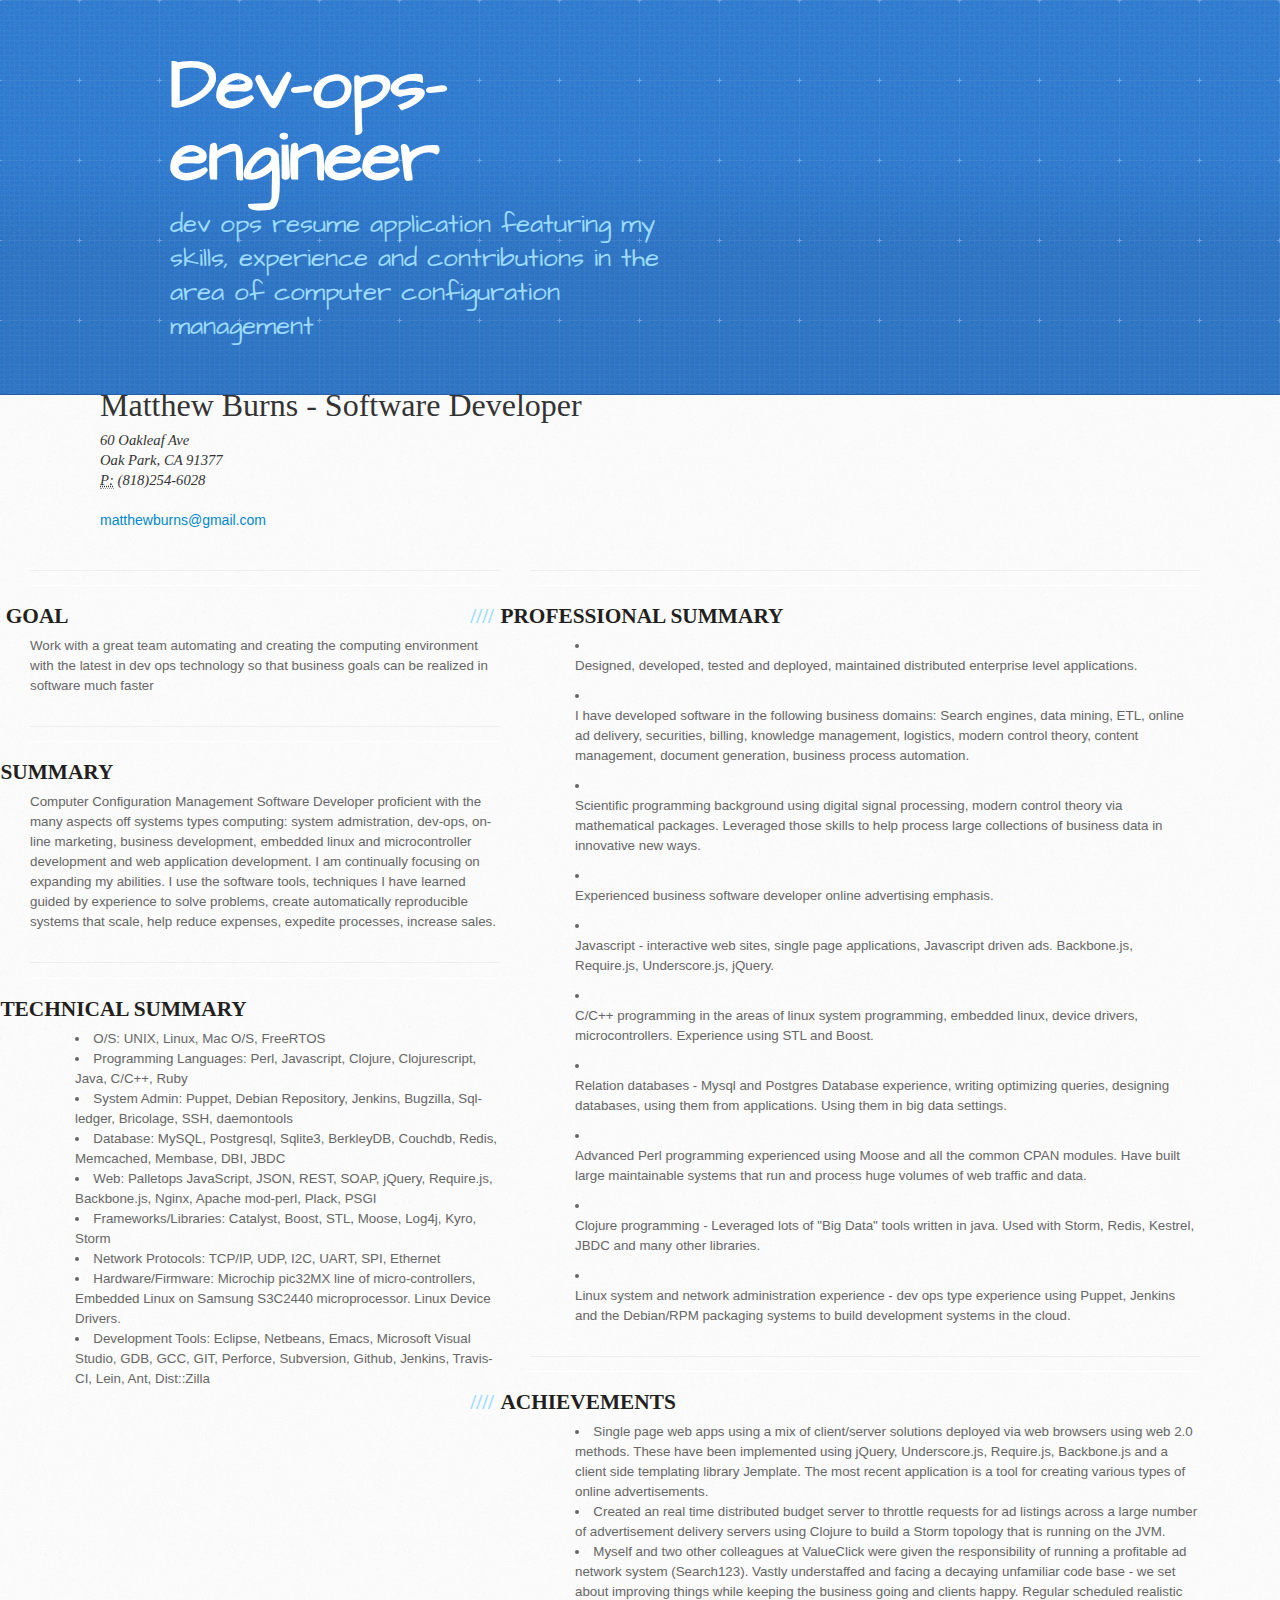
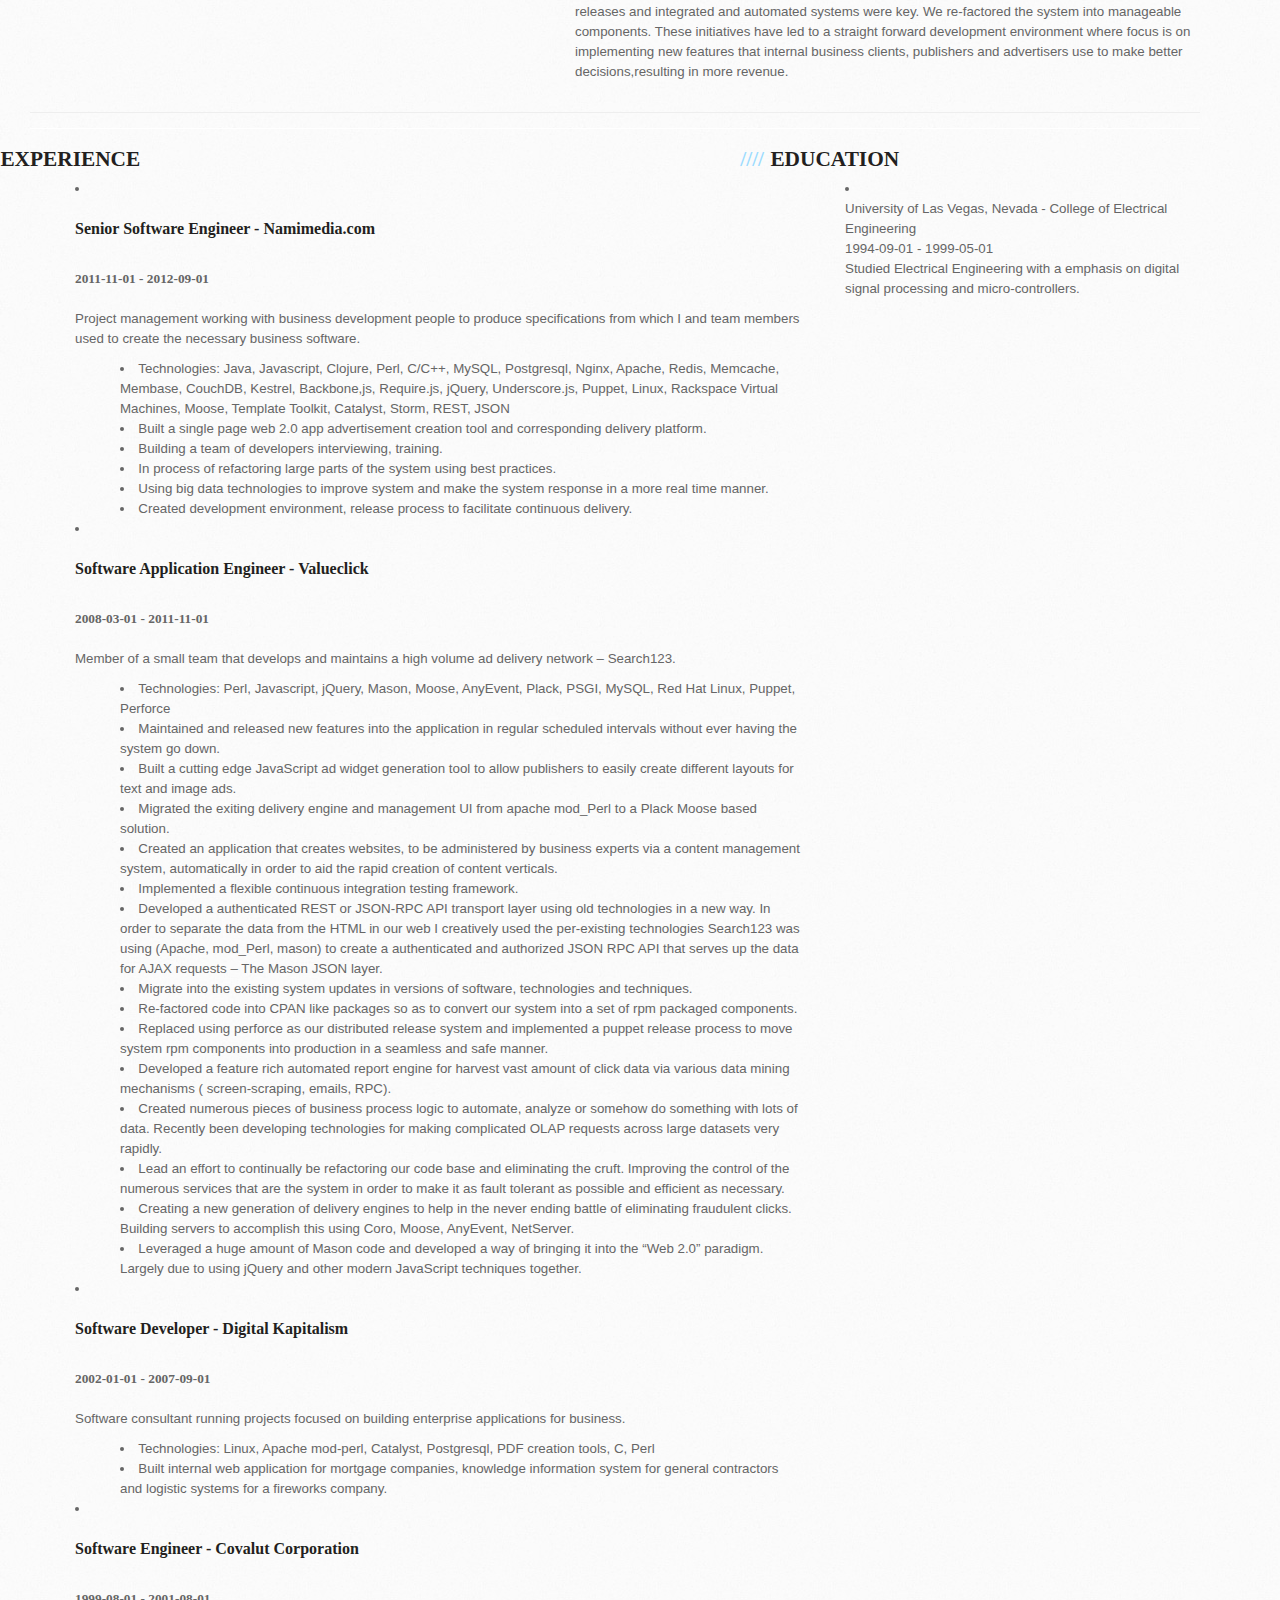
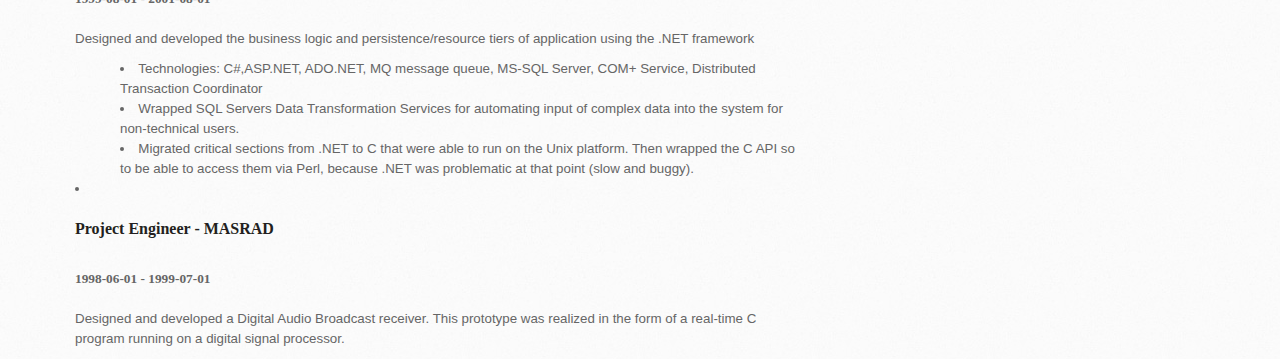
==== commit ba5cbee5: "Update index.html" ====
--- a/index.html
+++ b/index.html
@@ -6,12 +6,13 @@
     <meta name="viewport" content="width=device-width, initial-scale=1, maximum-scale=1">
     <link href='https://fonts.googleapis.com/css?family=Architects+Daughter' rel='stylesheet' type='text/css'>
     <title>Resume - Dev Ops Developer</title>
+
+    <link rel="stylesheet" type="text/css" href="stylesheets/stylesheet.css" media="screen" />
+    <link rel="stylesheet" type="text/css" href="stylesheets/pygment_trac.css" media="screen" />
+    <link rel="stylesheet" type="text/css" href="stylesheets/print.css" media="print" />
     <link href="media/css/bootstrap.css" rel="stylesheet">
     <link href="media/css/bootstrap-responsive.css" rel="stylesheet">
     <link href="media/css/creative_resume.css" rel="stylesheet">
-    <link rel="stylesheet" type="text/css" href="stylesheets/stylesheet.css" media="screen" />
-    <link rel="stylesheet" type="text/css" href="stylesheets/pygment_trac.css" media="screen" />
-    <link rel="stylesheet" type="text/css" href="stylesheets/print.css" media="print" />
     <!--[if lt IE 9]>
         <script src="//html5shiv.googlecode.com/svn/trunk/html5.js"></script>
         <![endif]-->
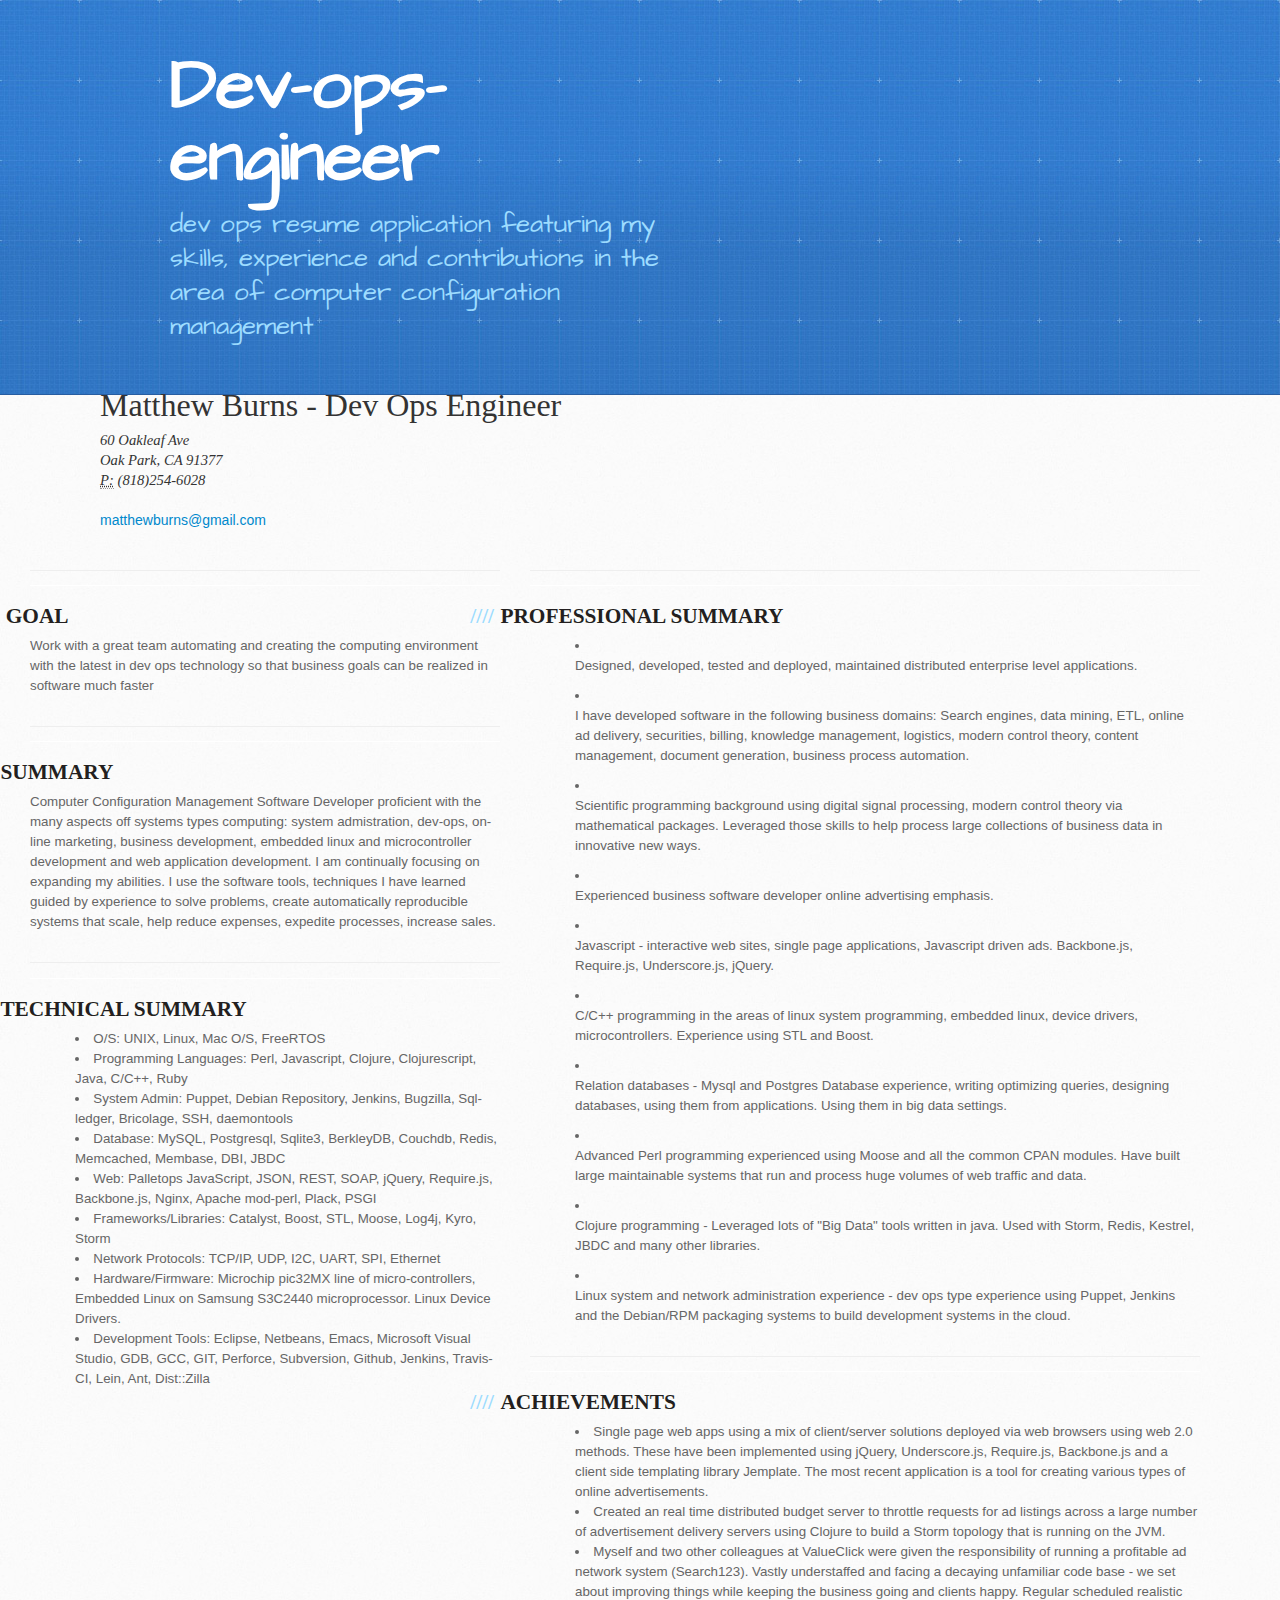
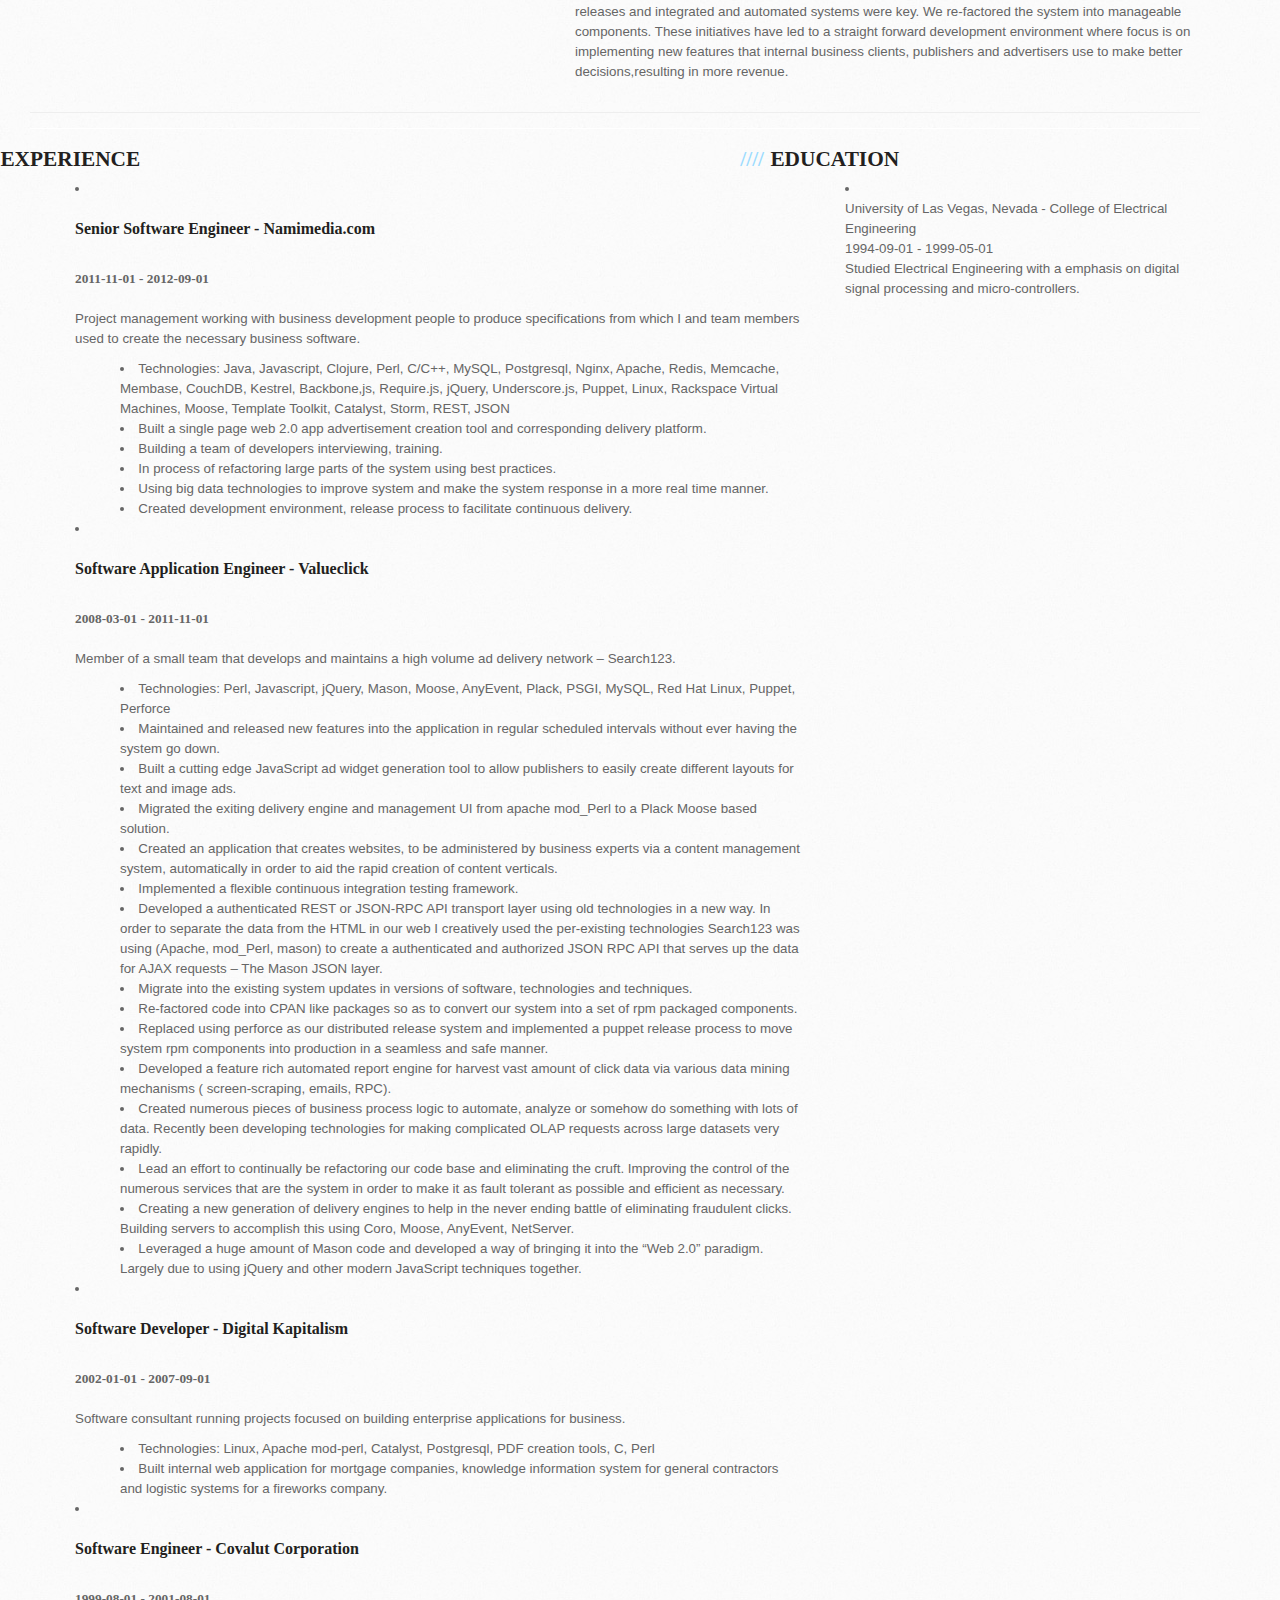
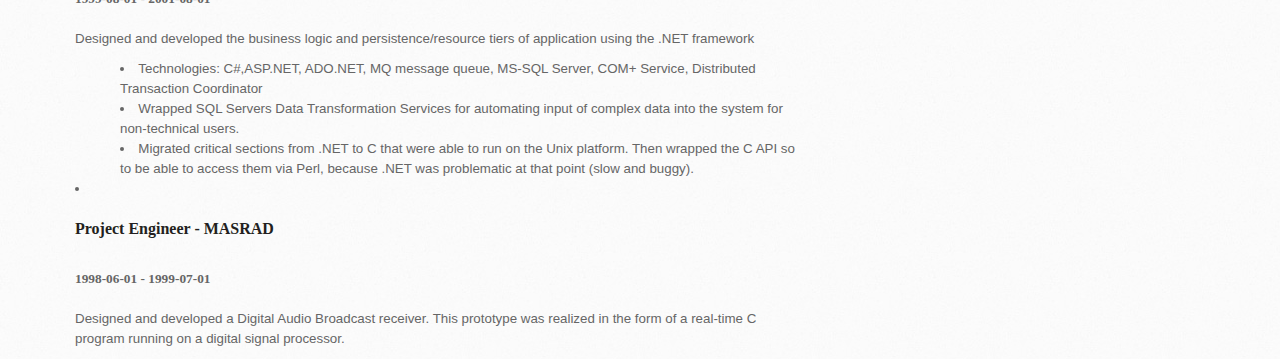
==== commit 49517cd2: "Update index.html" ====
--- a/index.html
+++ b/index.html
@@ -36,7 +36,7 @@
 	        <div class="span1">
 	        </div>
 	        <div class="span11" id="header_name">
-                  Matthew Burns - Software Developer<br>
+                  Matthew Burns - Dev Ops Engineer<br>
 	        </div>
 	      </div>
 	      <div class="row">
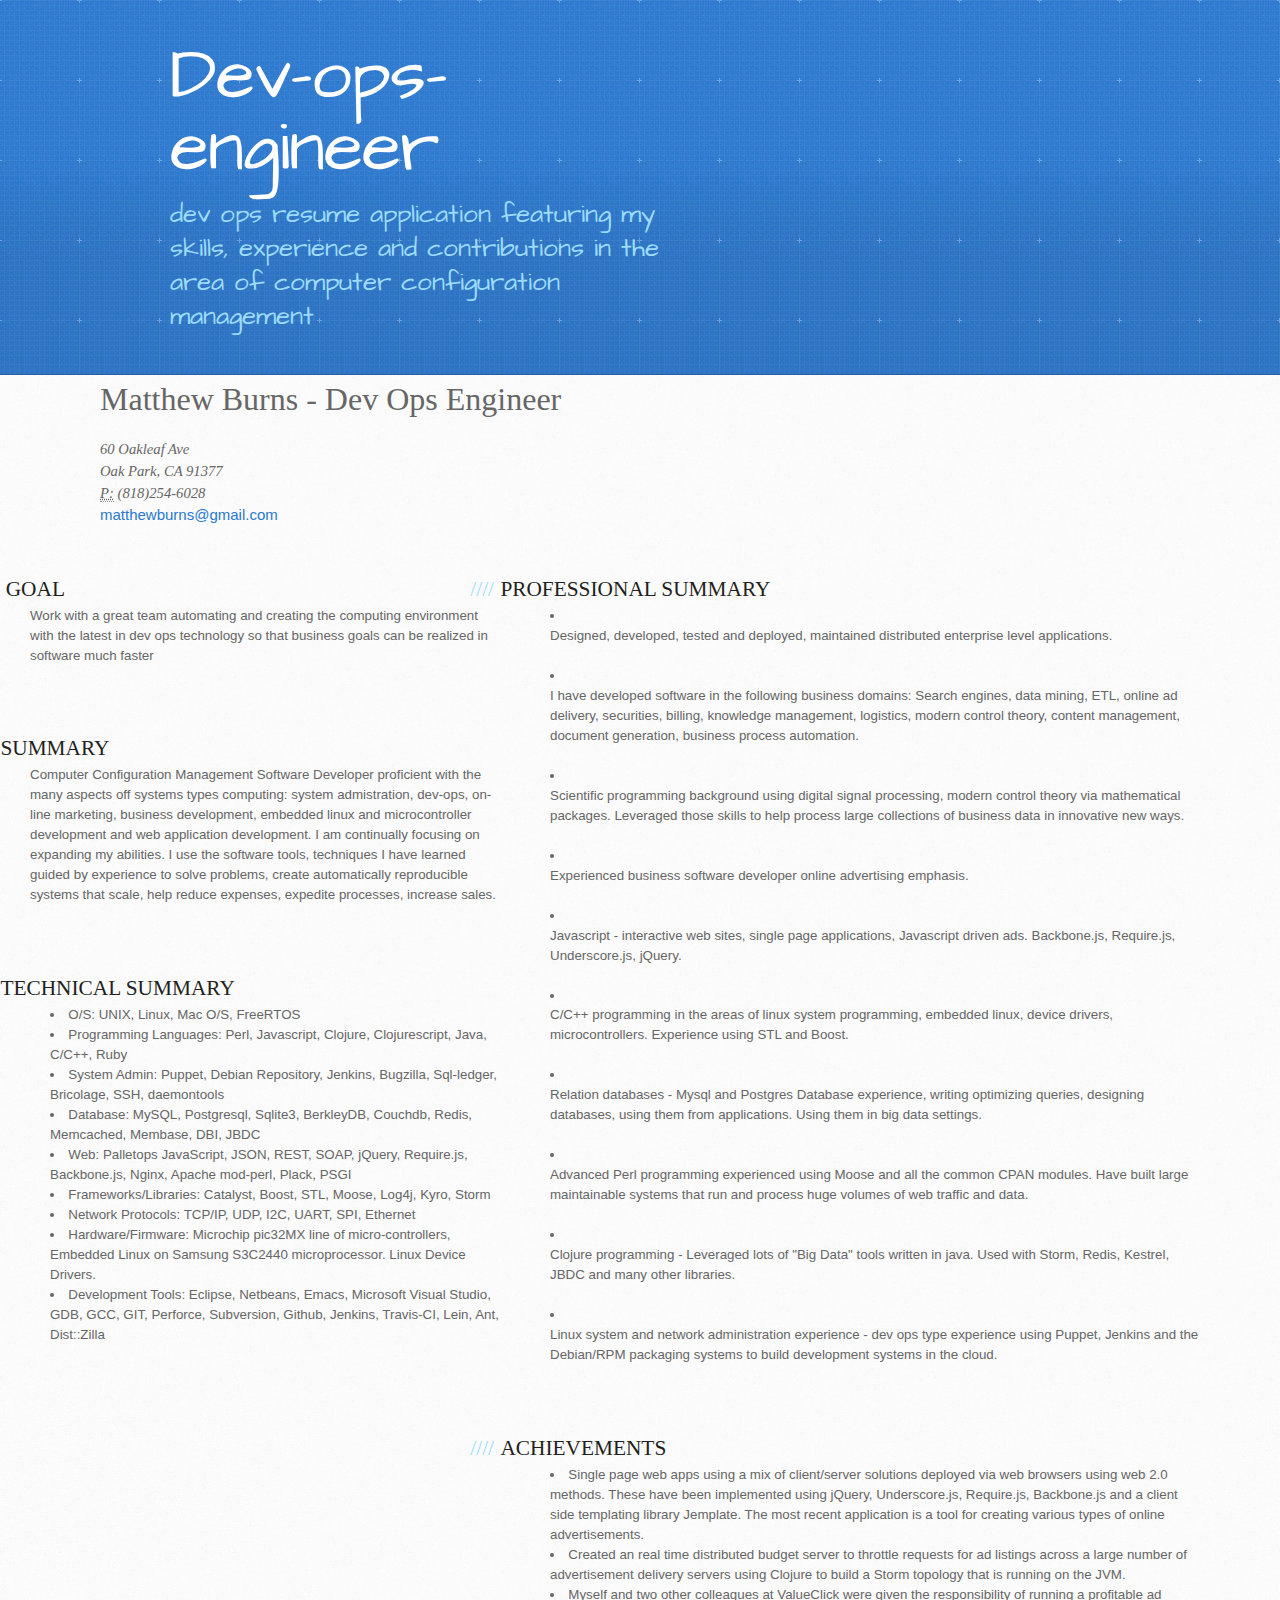
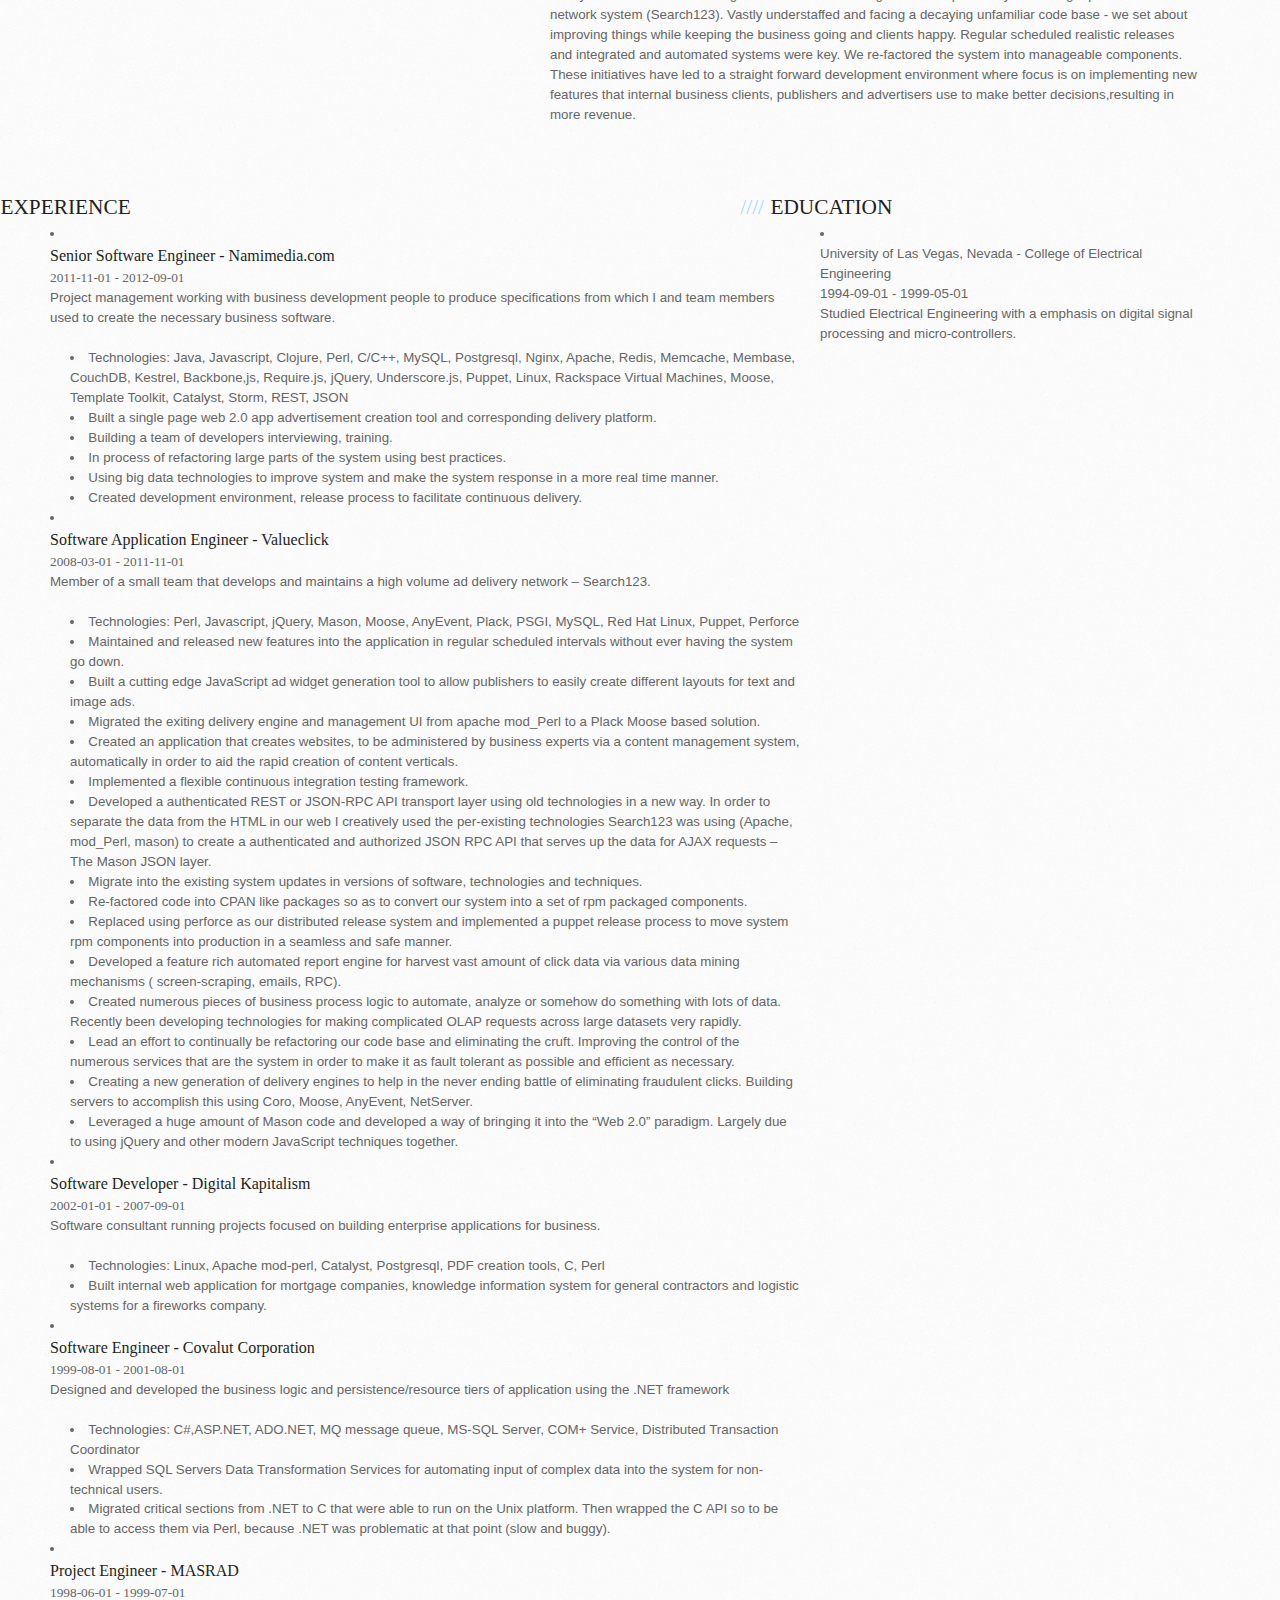
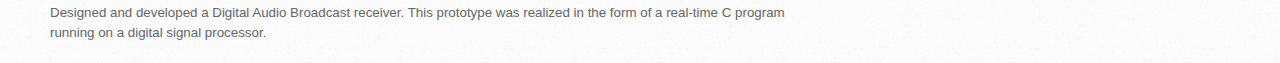
==== commit 1a4d9f91: "Update index.html" ====
--- a/index.html
+++ b/index.html
@@ -6,13 +6,13 @@
     <meta name="viewport" content="width=device-width, initial-scale=1, maximum-scale=1">
     <link href='https://fonts.googleapis.com/css?family=Architects+Daughter' rel='stylesheet' type='text/css'>
     <title>Resume - Dev Ops Developer</title>
-
+    <link href="media/css/bootstrap.css" rel="stylesheet">
+    <link href="media/css/bootstrap-responsive.css" rel="stylesheet">
+    <link href="media/css/creative_resume.css" rel="stylesheet">
     <link rel="stylesheet" type="text/css" href="stylesheets/stylesheet.css" media="screen" />
     <link rel="stylesheet" type="text/css" href="stylesheets/pygment_trac.css" media="screen" />
     <link rel="stylesheet" type="text/css" href="stylesheets/print.css" media="print" />
-    <link href="media/css/bootstrap.css" rel="stylesheet">
-    <link href="media/css/bootstrap-responsive.css" rel="stylesheet">
-    <link href="media/css/creative_resume.css" rel="stylesheet">
+
     <!--[if lt IE 9]>
         <script src="//html5shiv.googlecode.com/svn/trunk/html5.js"></script>
         <![endif]-->
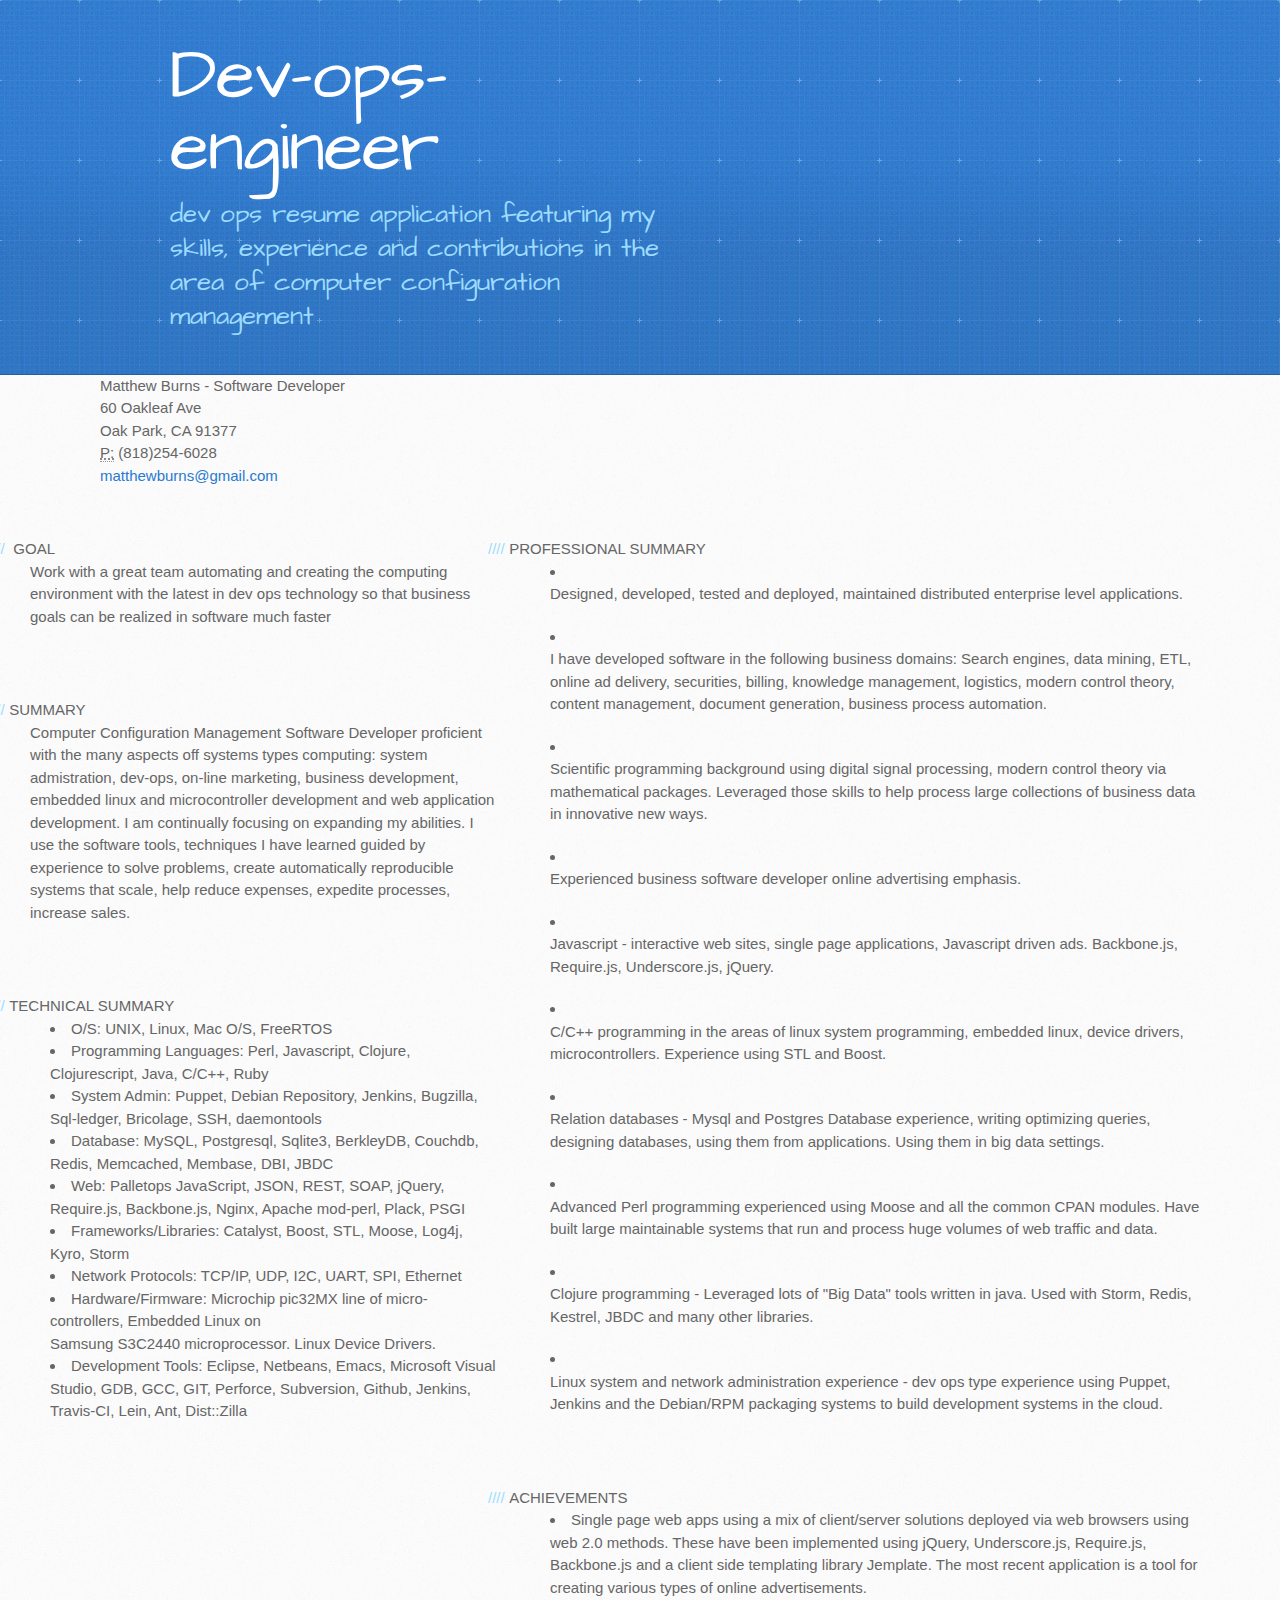
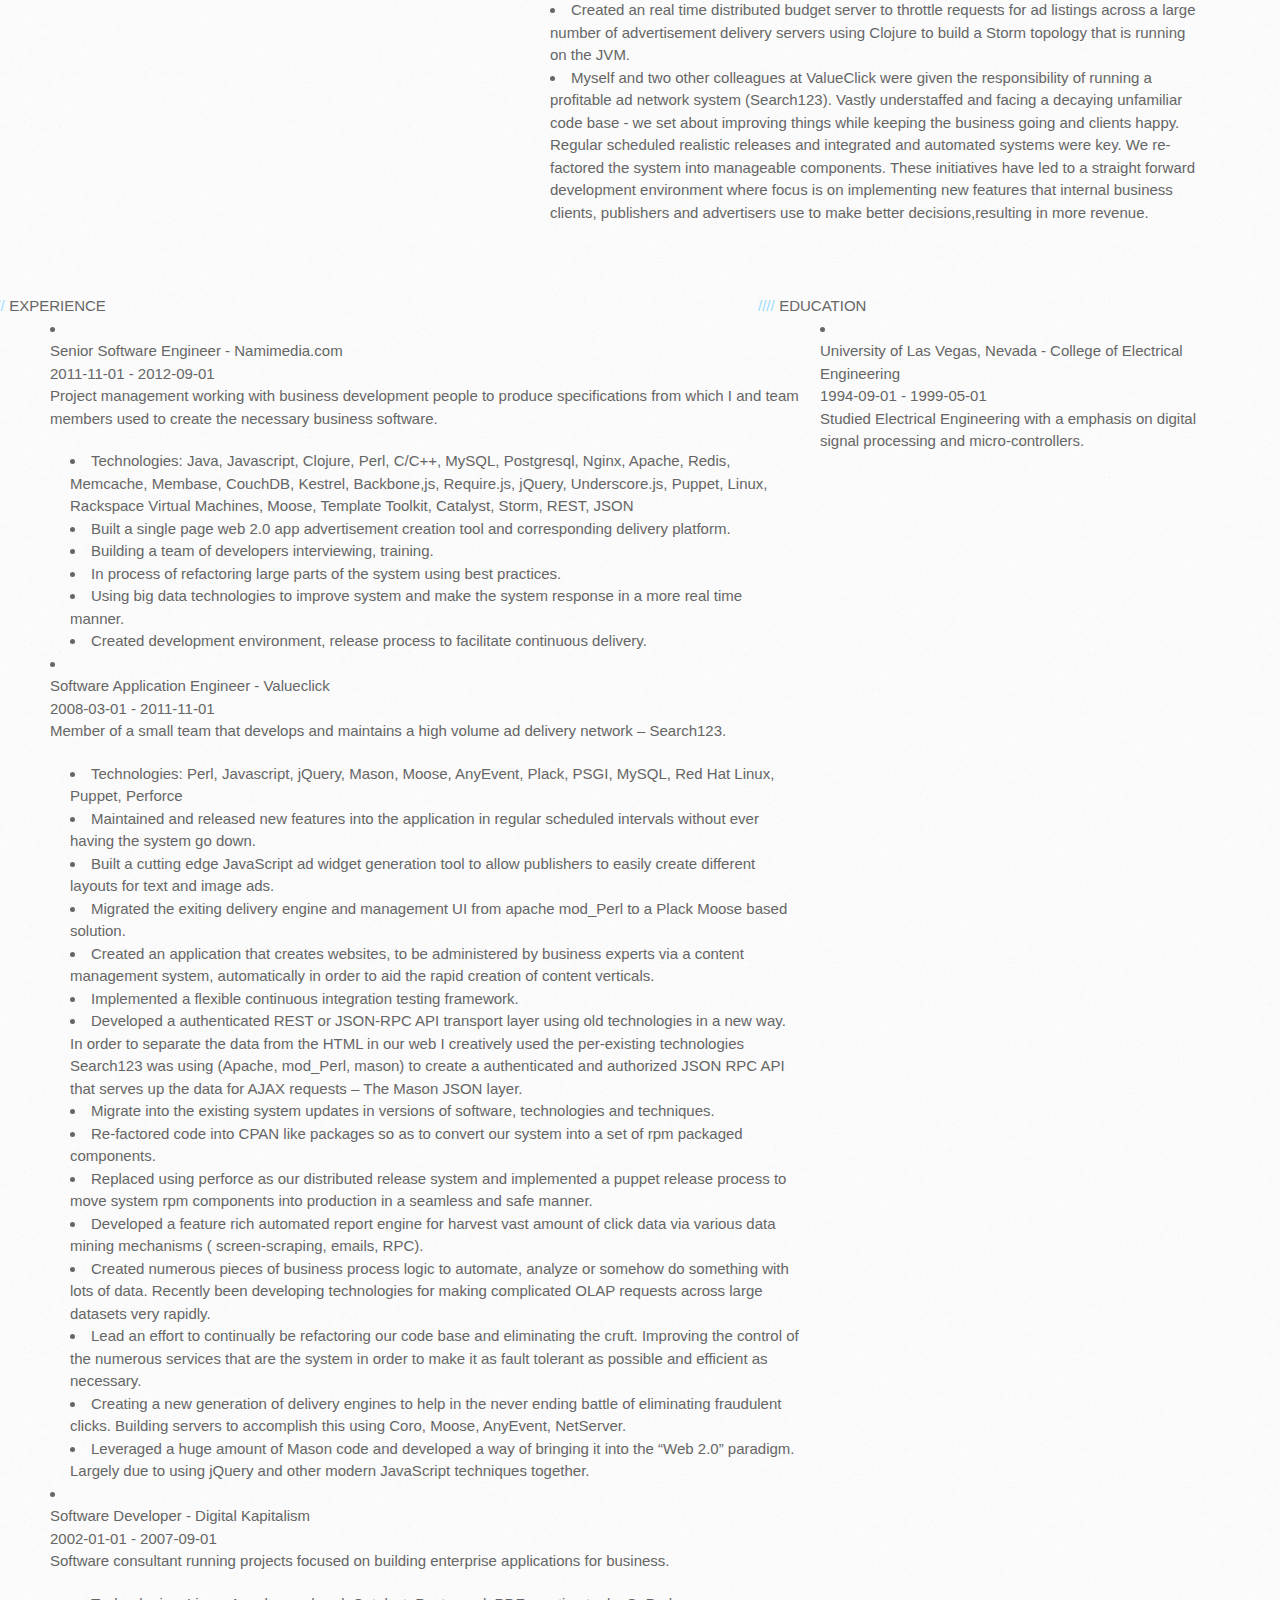
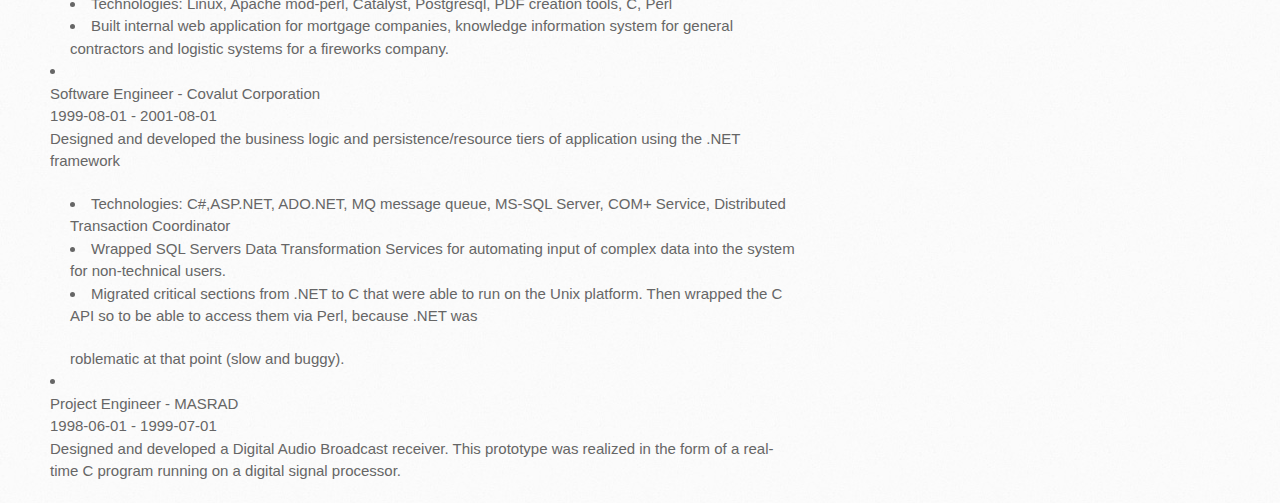
==== commit 00108ca9: "messing with style" ====
--- a/index.html
+++ b/index.html
@@ -8,18 +8,15 @@
     <title>Resume - Dev Ops Developer</title>
     <link href="media/css/bootstrap.css" rel="stylesheet">
     <link href="media/css/bootstrap-responsive.css" rel="stylesheet">
-    <link href="media/css/creative_resume.css" rel="stylesheet">
+<!--    <link href="media/css/creative_resume.css" rel="stylesheet">  -->
     <link rel="stylesheet" type="text/css" href="stylesheets/stylesheet.css" media="screen" />
     <link rel="stylesheet" type="text/css" href="stylesheets/pygment_trac.css" media="screen" />
     <link rel="stylesheet" type="text/css" href="stylesheets/print.css" media="print" />
-
     <!--[if lt IE 9]>
         <script src="//html5shiv.googlecode.com/svn/trunk/html5.js"></script>
         <![endif]-->
-
     <title>Dev-ops-engineer by mateoconfeugo</title>
   </head>
-
   <body>
     <header>
       <div class="inner">
@@ -27,7 +24,6 @@
         <h2>dev ops resume application featuring my skills, experience and contributions in the area of computer configuration management</h2>
       </div>
     </header>
-
     <div class="wrapper">
         <div class="resume_header">
           <div class="row">
@@ -36,7 +32,7 @@
 	        <div class="span1">
 	        </div>
 	        <div class="span11" id="header_name">
-                  Matthew Burns - Dev Ops Engineer<br>
+                  Matthew Burns - Software Developer<br>
 	        </div>
 	      </div>
 	      <div class="row">
@@ -106,36 +102,56 @@
                     <hr />
                     <h4>PROFESSIONAL SUMMARY</h4>
                     <ul>
-                      <li> <div class="job_skill">
+                      <li>
+                        <div class="job_skill">
                           <p>Designed, developed, tested and deployed, maintained distributed enterprise level applications.</p>
-                      </div> </li>
+                        </div>
+                      </li>
                       <li> <div class="job_skill">
                           <p>I have developed software in the following business domains:  Search engines, data mining, ETL, online ad delivery,  securities, billing, knowledge management, logistics, modern control theory, content management, document generation, business process automation.</p>
-                      </div> </li>
-                      <li> <div class="job_skill">
+                        </div>
+                      </li>
+                      <li>
+                        <div class="job_skill">
                           <p>Scientific programming background using digital signal processing, modern control theory via mathematical packages.  Leveraged those skills to help process large collections of business data in innovative new ways.</p>
-                      </div> </li>
-                      <li> <div class="job_skill">
+                        </div>
+                      </li>
+                      <li>
+                        <div class="job_skill">
                           <p> Experienced business software developer online advertising emphasis.</p>
-                      </div> </li>
-                      <li> <div class="job_skill">
+                        </div>
+                      </li>
+                      <li>
+                        <div class="job_skill">
                           <p>Javascript - interactive web sites, single page applications, Javascript driven ads.  Backbone.js, Require.js,  Underscore.js, jQuery.</p>
-                      </div> </li>
-                      <li> <div class="job_skill">
+                        </div>
+                      </li>
+                      <li>
+                        <div class="job_skill">
                           <p>C/C++ programming in the areas of linux system programming, embedded linux, device drivers, microcontrollers.  Experience using STL and Boost.</p>
-                      </div> </li>
-                      <li> <div class="job_skill">
-                          <p>Relation databases - Mysql and Postgres Database  experience, writing optimizing queries, designing databases, using them from applications.  Using them in big data settings.</p>
-                      </div> </li>
-                      <li> <div class="job_skill">
+                        </div>
+                      </li>
+                      <li>
+                        <div class="job_skill">
+                          <p>Relation databases - Mysql and Postgres Database  experience, writing optimizing queries, designing databases, using them from applications.  Using them in big data settings.
+                          </p>
+                        </div>
+                      </li>
+                      <li>
+                        <div class="job_skill">
                           <p>Advanced Perl programming experienced using Moose and all the common CPAN modules.  Have built large maintainable systems that run and process huge volumes of web traffic and data.  </p>
-                      </div> </li>
-                      <li> <div class="job_skill">
+                        </div>
+                      </li>
+                      <li>
+                        <div class="job_skill">
                           <p>Clojure programming - Leveraged lots of "Big Data" tools written in java.  Used with Storm, Redis, Kestrel, JBDC and many other libraries.</p>
-                      </div> </li>
-                      <li> <div class="job_skill">
+                        </div>
+                      </li>
+                      <li>
+                        <div class="job_skill">
                           <p>Linux system and network administration experience - dev ops type experience using Puppet, Jenkins and the Debian/RPM packaging systems to build development systems in the cloud.</p>
-                      </div> </li>
+                        </div>
+                      </li>
                     </ul>
 	          </div>
 	        </div>
@@ -157,7 +173,8 @@
                 <hr />
                 <h4>EXPERIENCE</h4>
                 <ul>
-                  <li> <div class="job_history">
+                  <li>
+                    <div class="job_history">
                       <h2>Senior Software Engineer -  Namimedia.com</h2><h3>2011-11-01 - 2012-09-01</h3>
                       <div class="work_experience">
                         <p>Project management working with business development people to produce specifications from which I and team members used to create the necessary business software.</p>
@@ -171,9 +188,13 @@
                               <li> Using big data technologies to improve system and make the system response in a more real time manner. </li>
                               <li>Created development environment, release process to facilitate continuous delivery.</li>
                             </ul>
-                        </div></div>
-                  </li>
-                  <li> <div class="job_history">
+                          </div>
+                        </div>
+                      </div>
+                    </div>
+                  </li>
+                  <li>
+                    <div class="job_history">
                       <h2>Software Application Engineer -  Valueclick </h2><h3>2008-03-01 - 2011-11-01</h3>
                       <div class="work_experience">
                         <p>Member of a small team that develops and maintains a high volume ad delivery network – Search123. </p>
@@ -197,9 +218,13 @@
                               <li>Creating a new generation of delivery engines to help in the never ending battle of eliminating fraudulent clicks. Building servers to accomplish this using Coro, Moose,  AnyEvent, NetServer.</li>
                               <li>Leveraged a huge amount of  Mason code and developed a way of bringing it into the “Web 2.0” paradigm.  Largely due to using  jQuery and other modern JavaScript techniques together.</li>
                             </ul>
-                        </div></div>
-                  </li>
-                  <li> <div class="job_history">
+                          </div>
+                        </div>
+                      </div>
+                    </div>
+                  </li>
+                  <li>
+                    <div class="job_history">
                       <h2>Software Developer -  Digital Kapitalism</h2><h3>2002-01-01 - 2007-09-01</h3>
                       <div class="work_experience">
                         <p>Software consultant running projects focused on building enterprise applications for business.</p>
@@ -211,8 +236,11 @@
                             </ul>
                           </div>
                         </div>
-                  </li>
-                  <li> <div class="job_history">
+                      </div>
+                    </div>
+                  </li>
+                  <li>
+                    <div class="job_history">
                       <h2>Software Engineer -  Covalut Corporation</h2><h3>1999-08-01 - 2001-08-01</h3>
                       <div class="work_experience">
                         <p>Designed and developed the business logic and persistence/resource tiers of application using the .NET framework
@@ -222,17 +250,19 @@
                             <ul>
                               <li>Technologies: C#,ASP.NET, ADO.NET, MQ message queue, MS-SQL Server, COM+ Service, Distributed Transaction Coordinator</li>
                               <li>Wrapped SQL Servers Data Transformation Services for automating input of complex data into the system for non-technical users.</li>
-                              <li>Migrated critical sections from .NET to C that were able to run on the Unix platform.  Then wrapped the  C API  so to be able to access them via Perl, because .NET was problematic at that point (slow and buggy).</li>
-                            </ul>
-                        </div>
-                        </div>
-                  </li>
-                  <li> <div class="job_history">
+                              <li>Migrated critical sections from .NET to C that were able to run on the Unix platform.  Then wrapped the  C API  so to be able to access them via Perl, because .NET was <p></p>roblematic at that point (slow and buggy).</li>
+                            </ul>
+                          </div>
+                        </div>
+                      </div>
+                  </li>
+                  <li>
+                    <div class="job_history">
                       <h2>Project Engineer -  MASRAD</h2><h3>1998-06-01 - 1999-07-01</h3>
                       <div class="work_experience">
                         <p>Designed and developed a Digital Audio Broadcast receiver.  This prototype was realized in the form of a real-time C program running on a digital signal processor.</p>
-                        <div>
-                        </div>
+                      </div>
+                    </div>
                   </li>
                 </ul>
 	        </div>
@@ -250,6 +280,10 @@
                     </ul>
 	          </div>
 	        </div>
-</div></div>
+              </div>
+            </div>
+          </div>
+        </div>
+    </div>
   </body>
 </html>
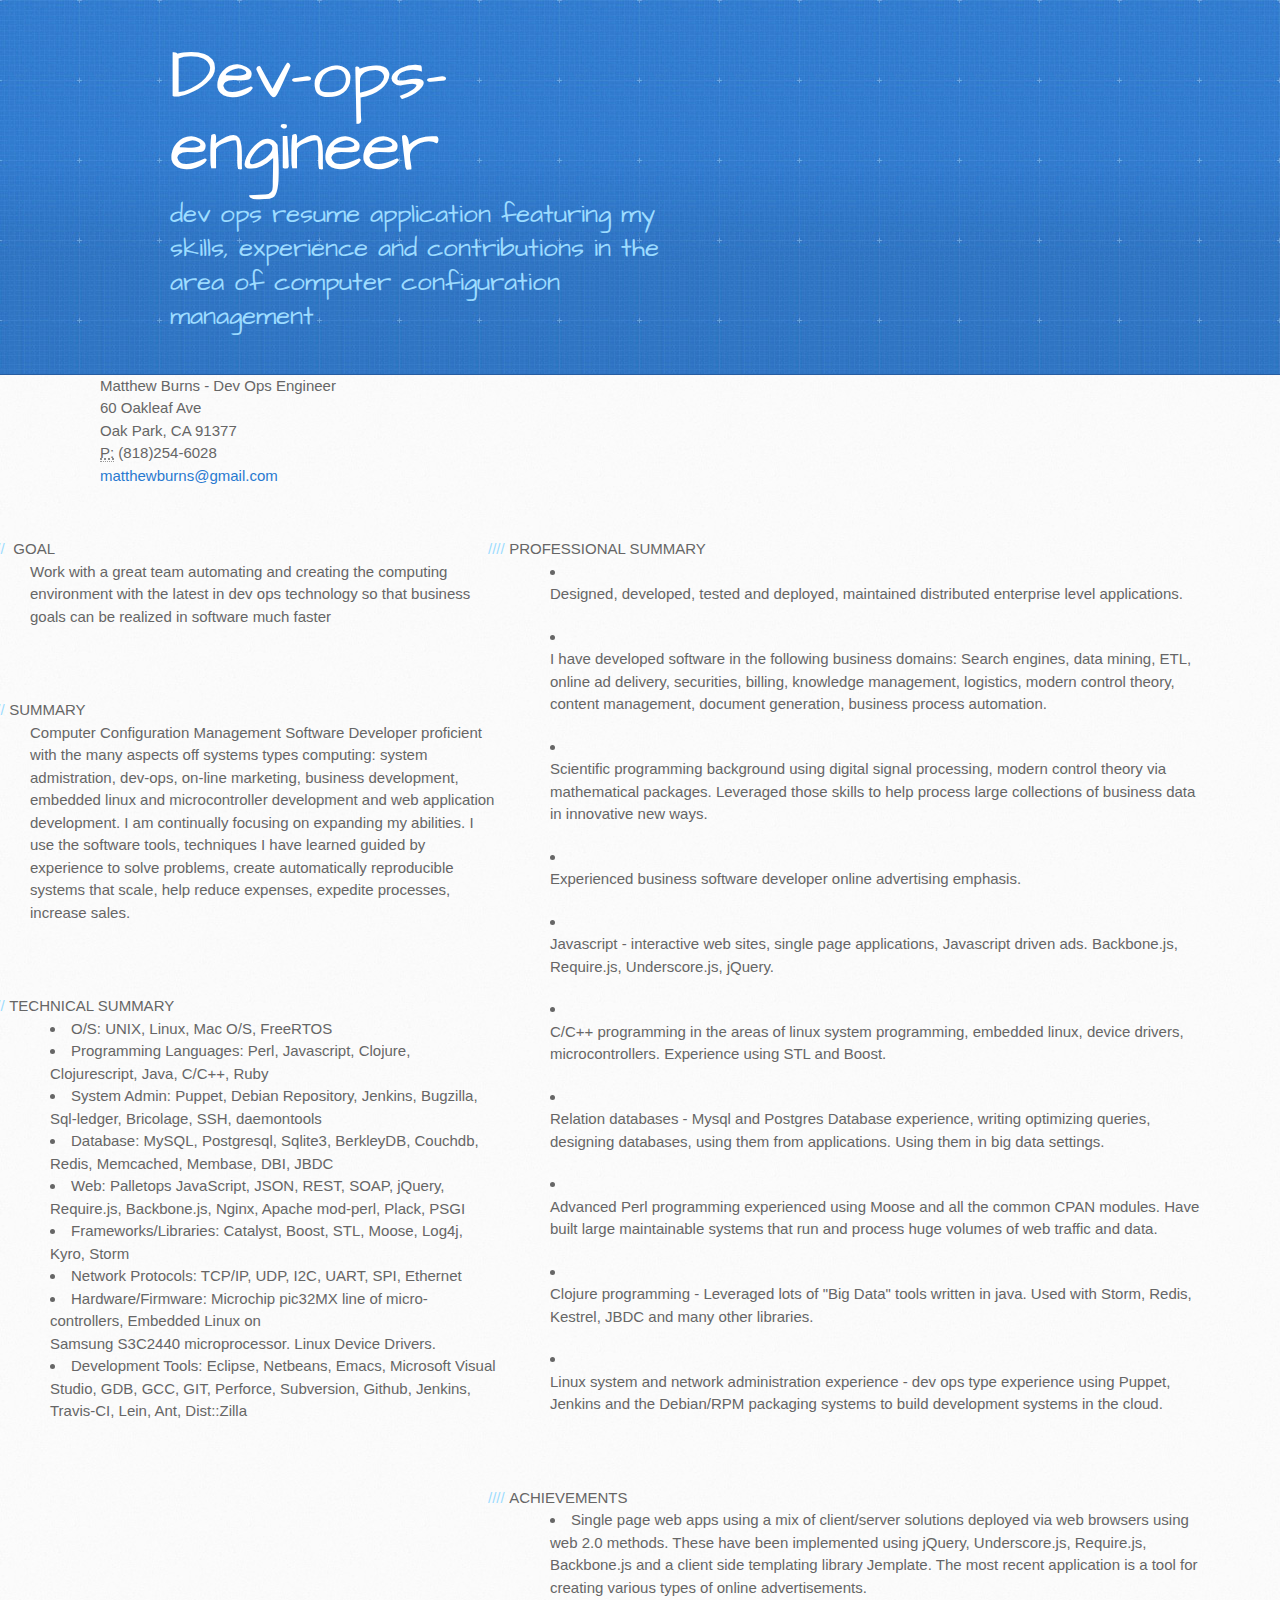
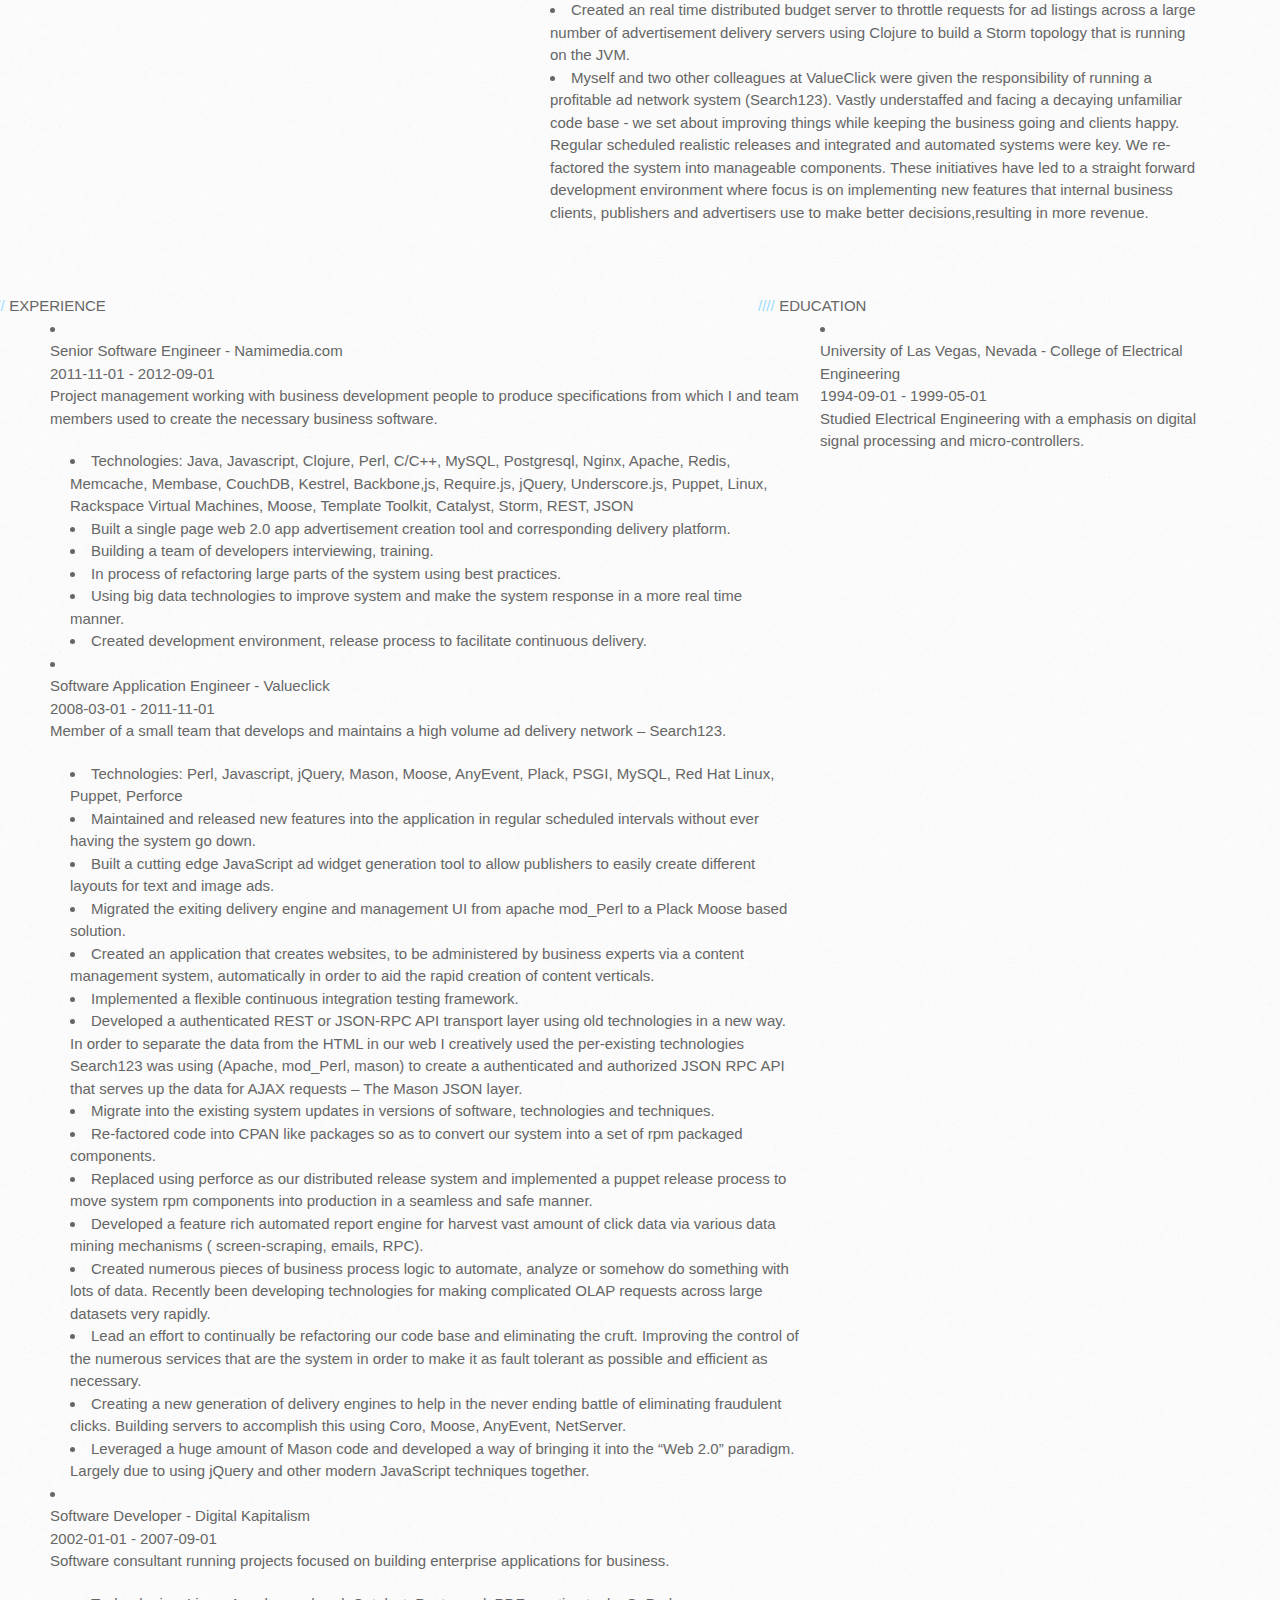
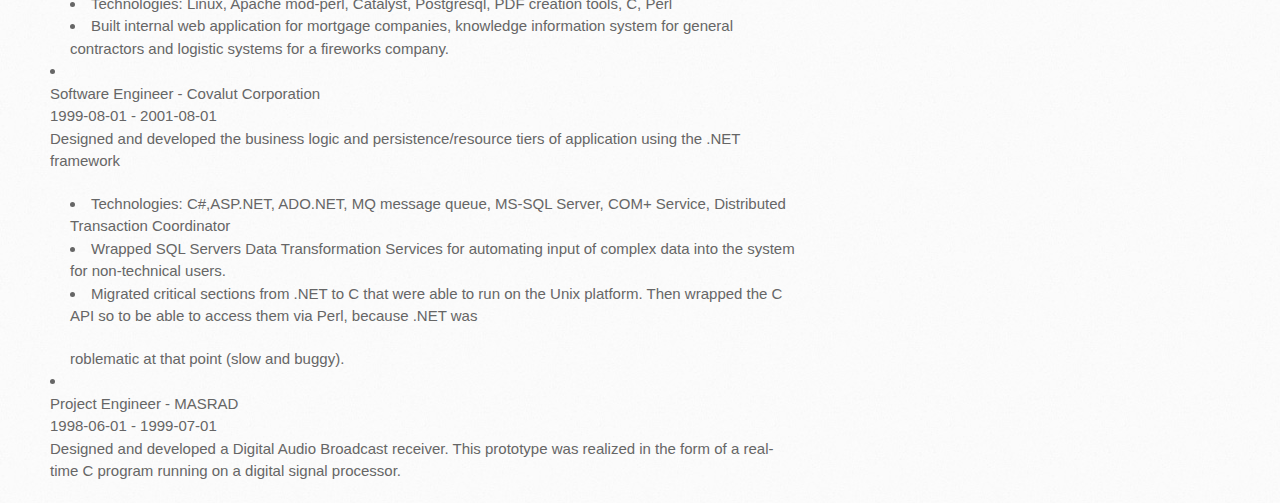
==== commit 0246c185: "Merge branch 'gh-pages' of https://github.com/mateoconfeugo/dev-ops-engineer into gh-pages" ====
--- a/index.html
+++ b/index.html
@@ -12,6 +12,7 @@
     <link rel="stylesheet" type="text/css" href="stylesheets/stylesheet.css" media="screen" />
     <link rel="stylesheet" type="text/css" href="stylesheets/pygment_trac.css" media="screen" />
     <link rel="stylesheet" type="text/css" href="stylesheets/print.css" media="print" />
+
     <!--[if lt IE 9]>
         <script src="//html5shiv.googlecode.com/svn/trunk/html5.js"></script>
         <![endif]-->
@@ -32,7 +33,7 @@
 	        <div class="span1">
 	        </div>
 	        <div class="span11" id="header_name">
-                  Matthew Burns - Software Developer<br>
+                  Matthew Burns - Dev Ops Engineer<br>
 	        </div>
 	      </div>
 	      <div class="row">
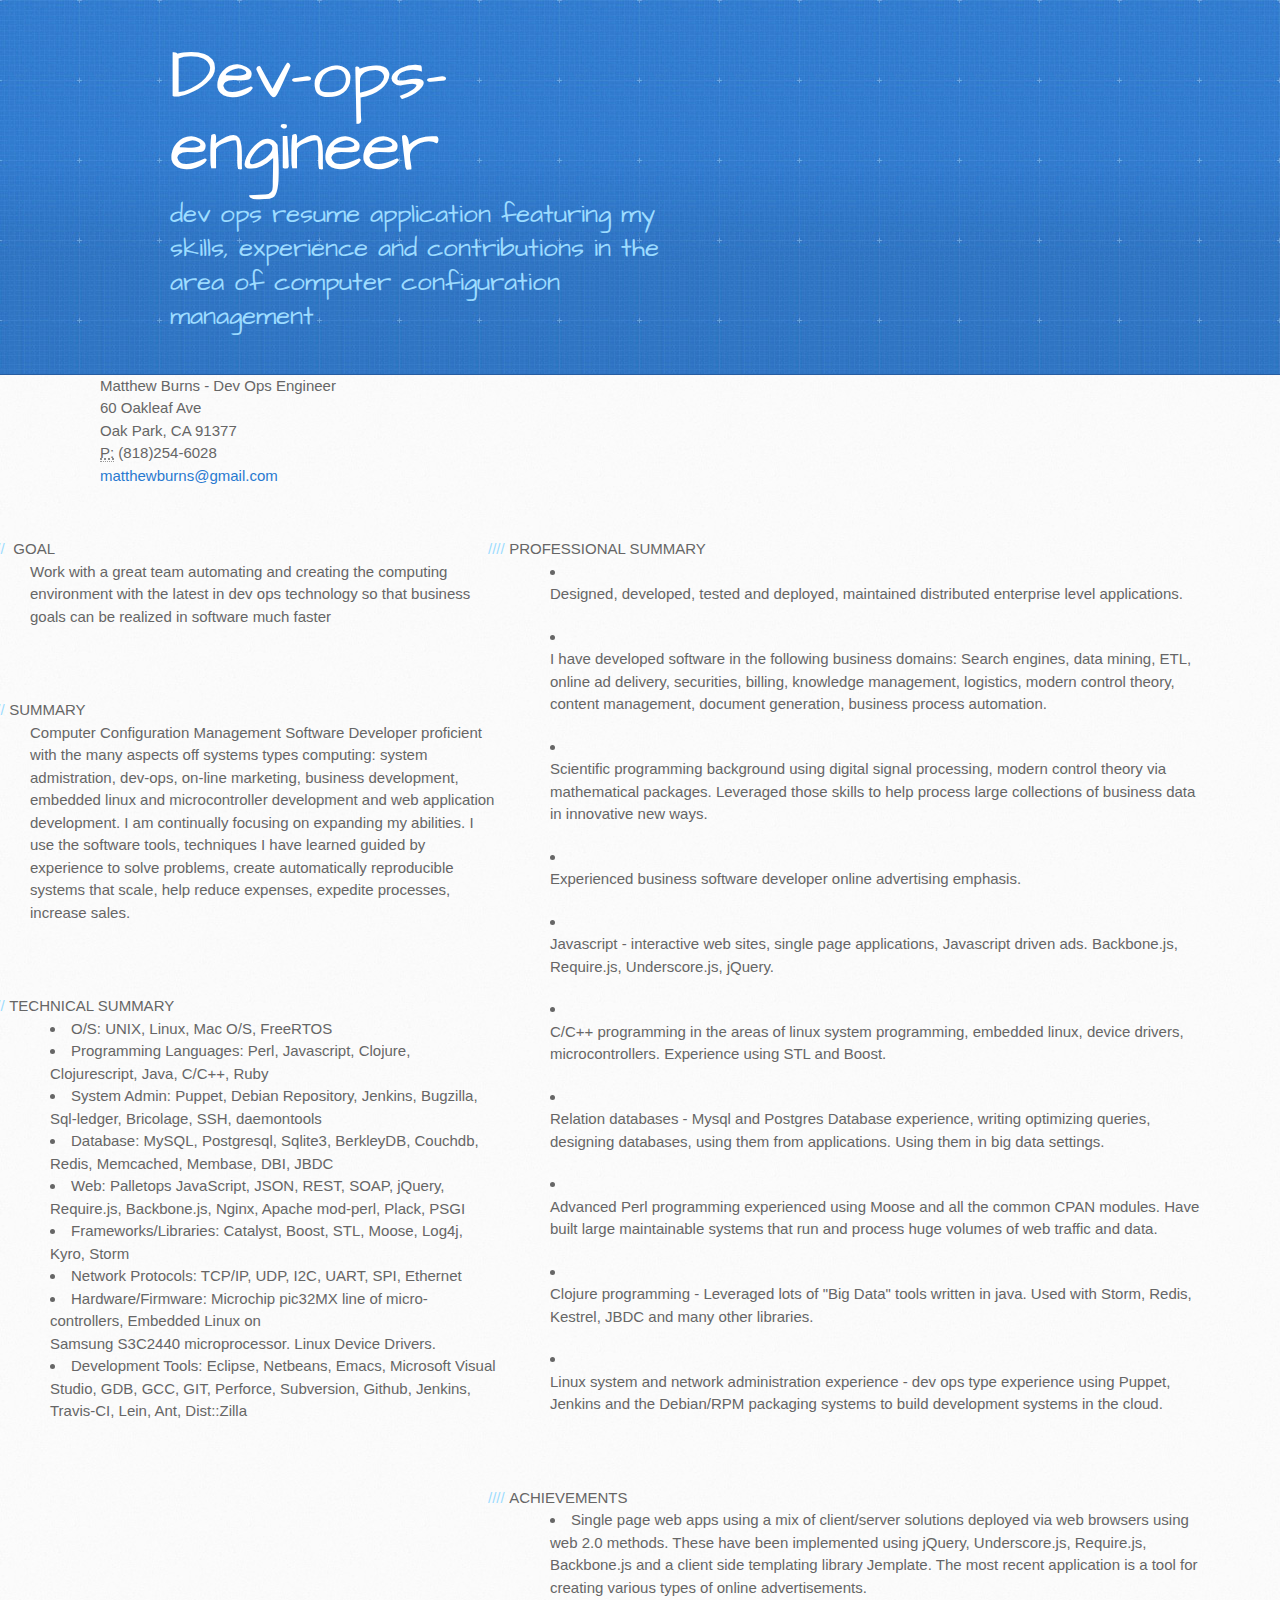
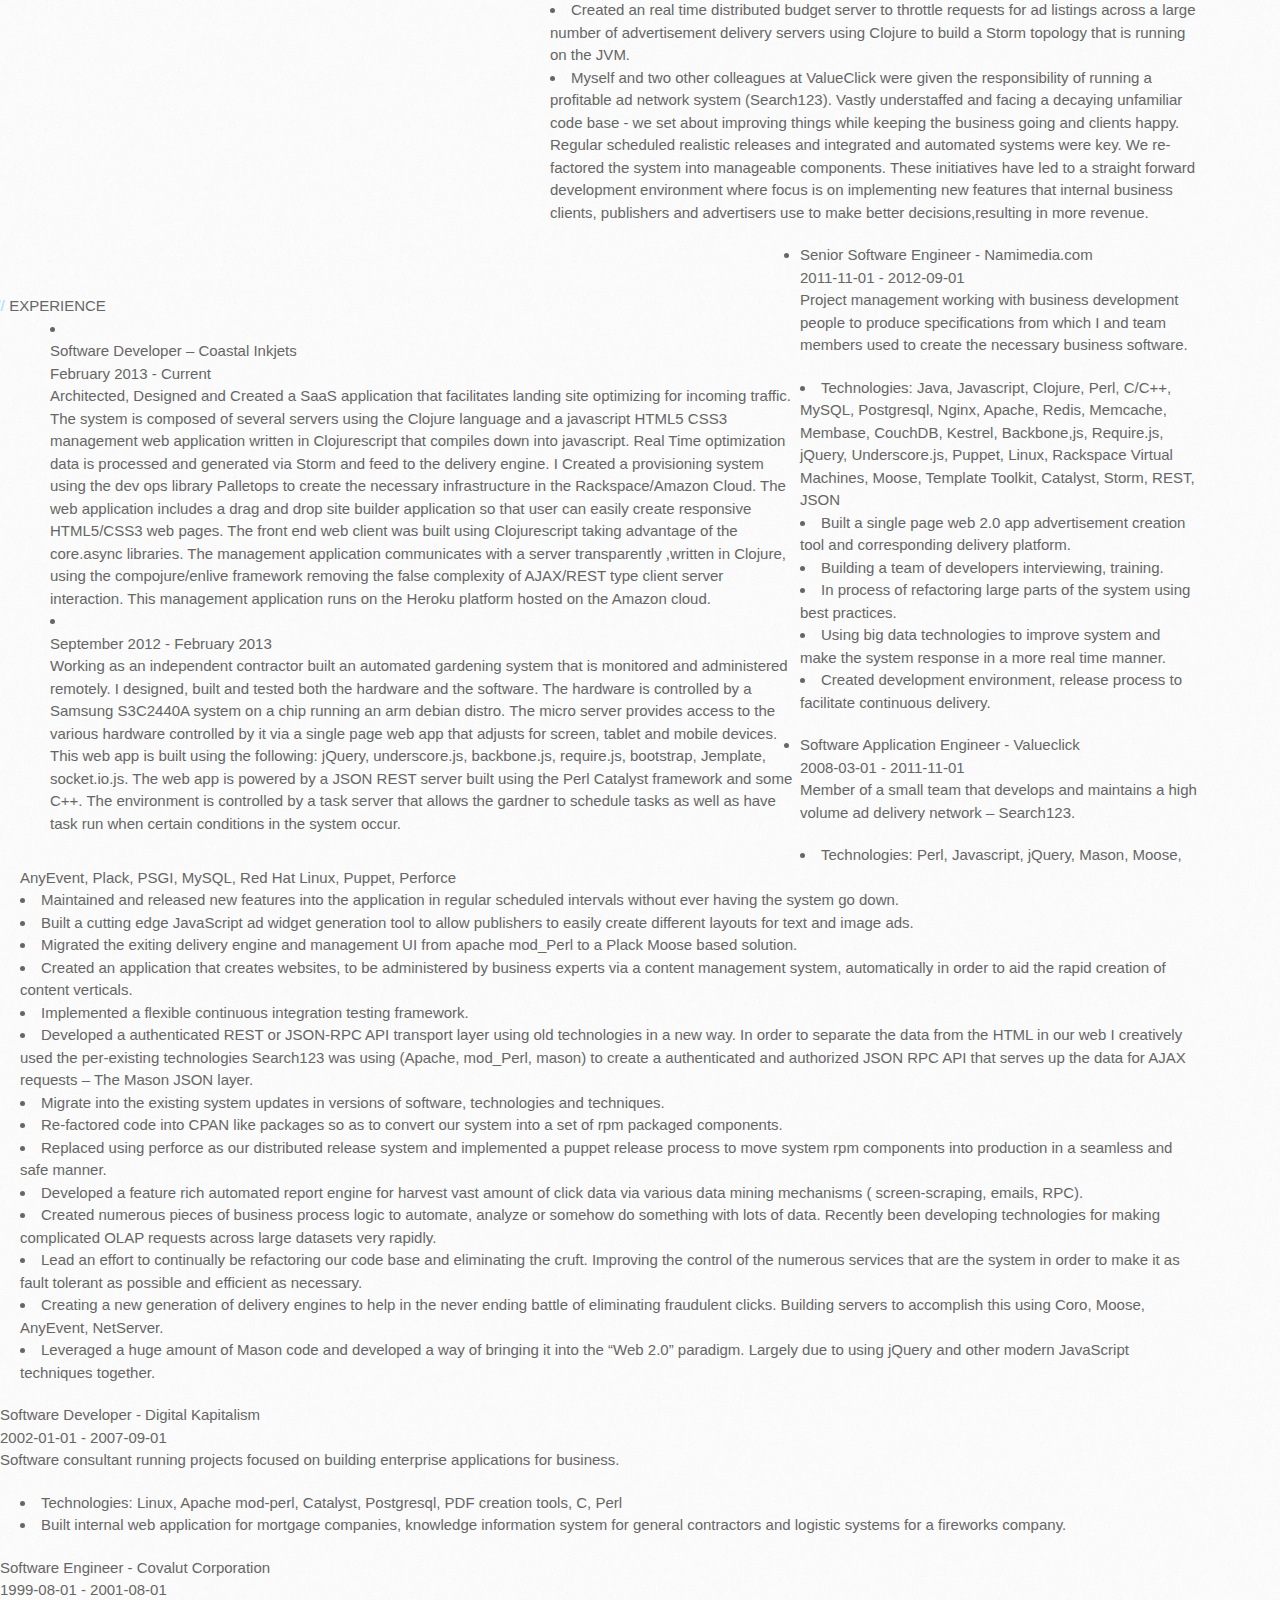
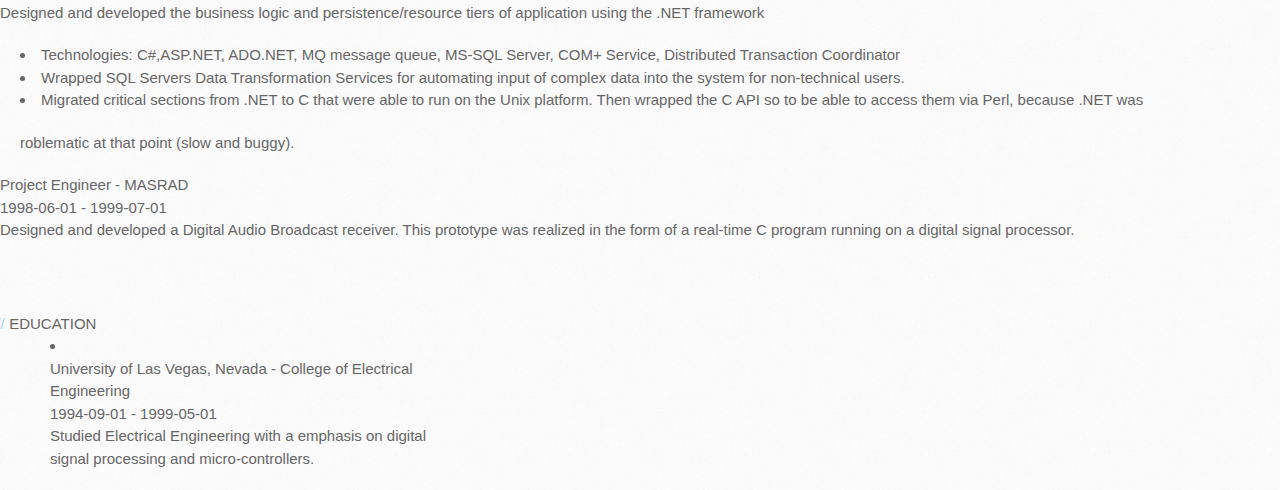
==== commit b37ed881: "Update index.html" ====
--- a/index.html
+++ b/index.html
@@ -174,6 +174,18 @@
                 <hr />
                 <h4>EXPERIENCE</h4>
                 <ul>
+                 <div class="job_history">
+                  <li>
+                   <h2>Software Developer  –  Coastal Inkjets</h2><h3>February 2013 - Current</h3>  
+                    <div class="work_experience">
+Architected, Designed and Created a SaaS application that facilitates landing site optimizing  for incoming traffic.  The system  is composed of several servers using the Clojure language and a javascript HTML5 CSS3 management web application written in Clojurescript that compiles down into javascript.   Real Time optimization data is processed and generated via Storm and feed to the delivery engine.  I Created a provisioning system using the dev ops library Palletops to create the necessary infrastructure in the Rackspace/Amazon Cloud.  The web application includes a drag and drop site builder application so that user can easily create responsive HTML5/CSS3 web pages.  The front end web client was built using Clojurescript taking advantage of the core.async libraries.  The management application communicates with a server transparently ,written in Clojure, using the compojure/enlive framework removing the false complexity of AJAX/REST type client server interaction.   This management application runs on the Heroku platform hosted on the Amazon cloud.
+		    </div>
+                  </div>
+       <li><h2Software Developer – Dun Rite Supply</h2><h3>September 2012 - February  2013</h3>  
+       	<div class="work_experience">
+Working as an independent contractor built an automated gardening system that is monitored and administered remotely. I designed, built and tested both the hardware and the software.  The hardware is controlled by a Samsung S3C2440A system on a chip running an arm debian distro.  The micro server provides access to the various hardware controlled by it via a single page web app that adjusts for screen, tablet and mobile devices.  This web app is built using the following: jQuery, underscore.js, backbone.js, require.js, bootstrap, Jemplate, socket.io.js.   The web app is powered by a JSON REST server built using the Perl Catalyst framework and some C++.  The environment is controlled by a task server that allows the gardner to schedule tasks as well as have task run when certain conditions in the system occur.</li>
+</div>
+                 </li>
                   <li>
                     <div class="job_history">
                       <h2>Senior Software Engineer -  Namimedia.com</h2><h3>2011-11-01 - 2012-09-01</h3>
